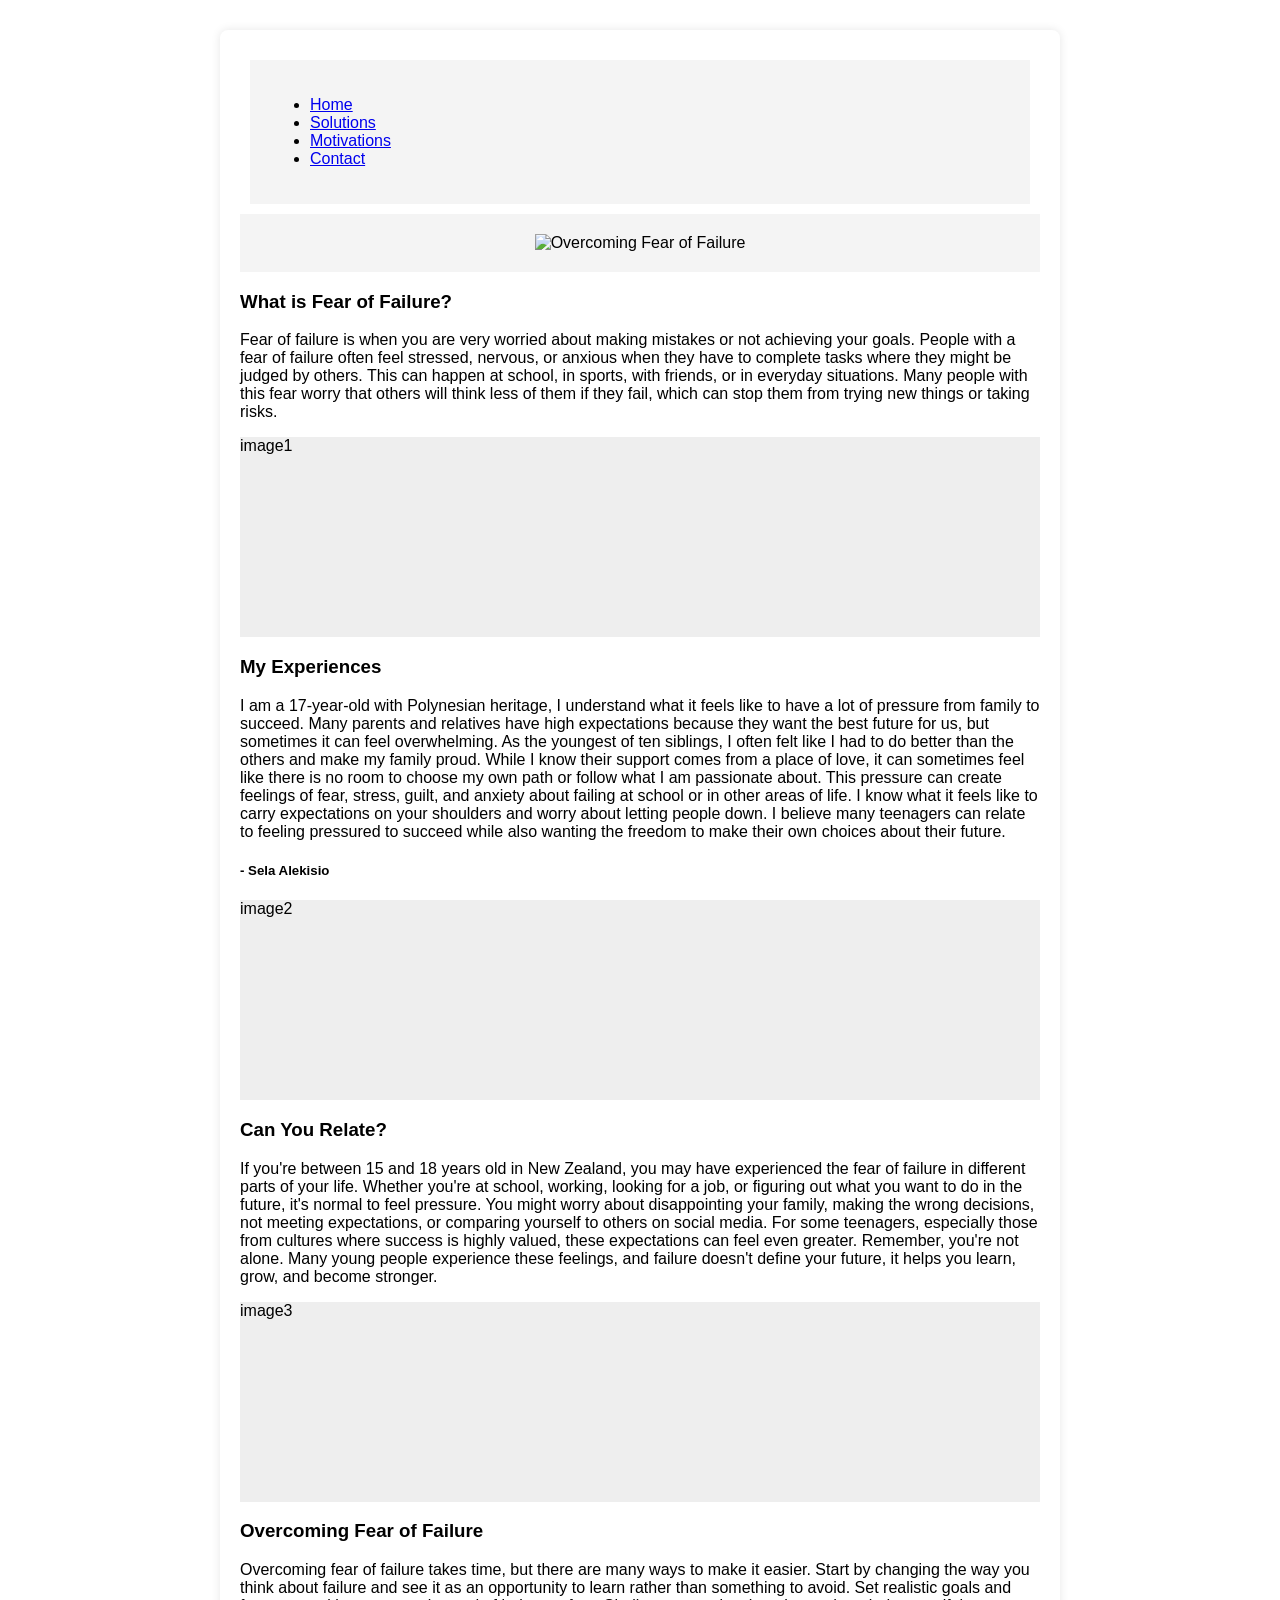
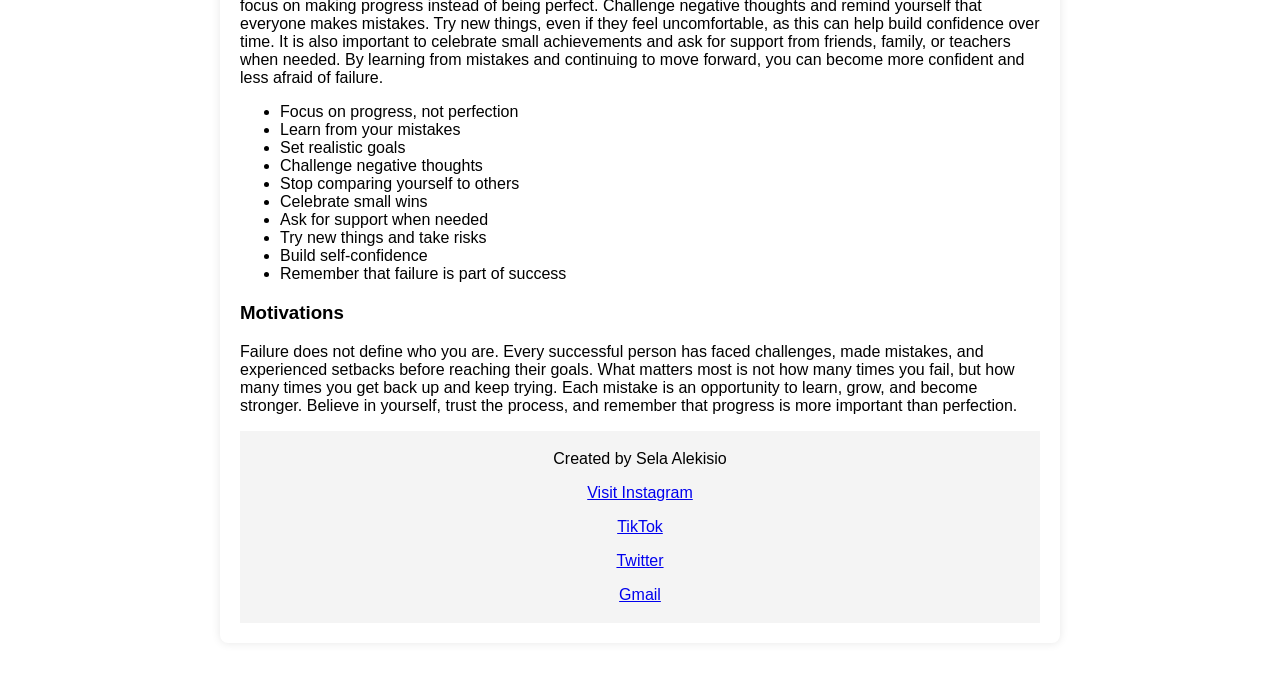
==== index.html @ 07c871de "Changing the name of my website" ====
<!DOCTYPE html>
<html lang="en">
<head>
    <meta charset="UTF-8">
    <meta name="viewport" content="width=device-width, initial-scale=1.0">
    <title>Overcoming Fear of Failure</title>
    <link rel="stylesheet" href="style.css">

</head>
<body>
    <div class="container">
        <div class="navbar"> 
            <ul>
            <li><a href="#">Home</a></li>
            <li><a href="#">Solutions</a></li>
            <li><a href="#">Motivations</a></li>
            <li><a href="#">Contact</a></li>
        </ul>
    
        </div>
       



        <div class="banner">
            <img src="" alt="Overcoming Fear of Failure" style="width: 500px;height: 400px;">
        </div>



        <div class="text1">
            <h3> What is Fear of Failure? </h3>
           <p>Fear of failure is when you are very worried about making mistakes or not achieving your goals. People with a fear of failure often feel stressed, nervous, or anxious when they have to complete tasks where they might be judged by others. This can happen at school, in sports, with friends, or in everyday situations. Many people with this fear worry that others will think less of them if they fail, which can stop them from trying new things or taking risks. </p>
       
        </div>



        <div class="image1">image1</div>



        <div class="text2">
             <p> <h3> My Experiences </h3> I am a 17-year-old with Polynesian heritage, I understand what it feels like to have a lot of pressure from family to succeed. Many parents and relatives have high expectations because they want the best future for us, but sometimes it can feel overwhelming. As the youngest of ten siblings, I often felt like I had to do better than the others and make my family proud. While I know their support comes from a place of love, it can sometimes feel like there is no room to choose my own path or follow what I am passionate about. This pressure can create feelings of fear, stress, guilt, and anxiety about failing at school or in other areas of life. I know what it feels like to carry expectations on your shoulders and worry about letting people down. I believe many teenagers can relate to feeling pressured to succeed while also wanting the freedom to make their own choices about their future. <h5> - Sela Alekisio </h5></p>
        </div>



        <div class="image2">image2</div>



        <div class="text3">
            <h3> Can You Relate? </h3>
            <p> If you're between 15 and 18 years old in New Zealand, you may have experienced the fear of failure in different parts of your life. Whether you're at school, working, looking for a job, or figuring out what you want to do in the future, it's normal to feel pressure. You might worry about disappointing your family, making the wrong decisions, not meeting expectations, or comparing yourself to others on social media. For some teenagers, especially those from cultures where success is highly valued, these expectations can feel even greater. Remember, you're not alone. Many young people experience these feelings, and failure doesn't define your future, it helps you learn, grow, and become stronger.
</p>
        </div>



        <div class="image3">image3</div>




        <div class="text4">
            <h3> Overcoming Fear of Failure </h3>
            <p>Overcoming fear of failure takes time, but there are many ways to make it easier. Start by changing the way you think about failure and see it as an opportunity to learn rather than something to avoid. Set realistic goals and focus on making progress instead of being perfect. Challenge negative thoughts and remind yourself that everyone makes mistakes. Try new things, even if they feel uncomfortable, as this can help build confidence over time. It is also important to celebrate small achievements and ask for support from friends, family, or teachers when needed. By learning from mistakes and continuing to move forward, you can become more confident and less afraid of failure.</p>

            <ul> 
                <li> Focus on progress, not perfection </li>
                <li> Learn from your mistakes </li>
                <li> Set realistic goals </li>
                <li> Challenge negative thoughts </li>
                <li> Stop comparing yourself to others </li>
                <li> Celebrate small wins </li>
                <li> Ask for support when needed </li>
                <li> Try new things and take risks </li>
                <li> Build self-confidence </li>
                <li> Remember that failure is part of success </li>


            </ul>
        </div>



        <div class="text5">
            <h3> Motivations </h3>
            <p> Failure does not define who you are. Every successful person has faced challenges, made mistakes, and experienced setbacks before reaching their goals. What matters most is not how many times you fail, but how many times you get back up and keep trying. Each mistake is an opportunity to learn, grow, and become stronger. Believe in yourself, trust the process, and remember that progress is more important than perfection. </p>
        </div>






        <div class="footer">
            <p> Created by Sela Alekisio </p>

            <p><a href="https://www.instagram.com/sela.alekisio/">Visit Instagram</a></p>

            <p><a href="https://www.tiktok.com/sela.alekisio/"> TikTok</a></p>

            <p><a href="https://www.twitter.com/sela.alekisio/"> Twitter</a></p>

            <p><a href="https://www.gmail.com/sela.alekisio/"> Gmail </a></p>

        </div>

       
    </div>
</body>
</html>
---- style.css ----
body {
    background-color:EAF4F4;
    font-family: Arial, sans-serif;
    margin: 0;
    padding: 30px;
}

.container {
    max-width: 800px;
    margin: 0 auto;
    background-color: #fff;
    padding: 20px;
    border-radius: 8px;
    box-shadow: 0 0 10px rgba(0, 0, 0, 0.1);
}

.navbar {
    background-color: #f4f4f4;
    list-style-type: center;
    margin: 10px;
    padding: 20px;
}

.banner {
    background-color: #f4f4f4;
    padding: 20px;
    text-align: center;
}

.text1, .text2, .text3, .text4, .text5, .text6 {
    margin: 10px 0;
}

.image1, .image2, .image3 {
    background-color: #eee;
    height: 200px;
    margin: 10px 0;
}

.footer {
    background-color: #f4f4f4;
    color: black;
    padding: 3px;
    text-align: center;
}
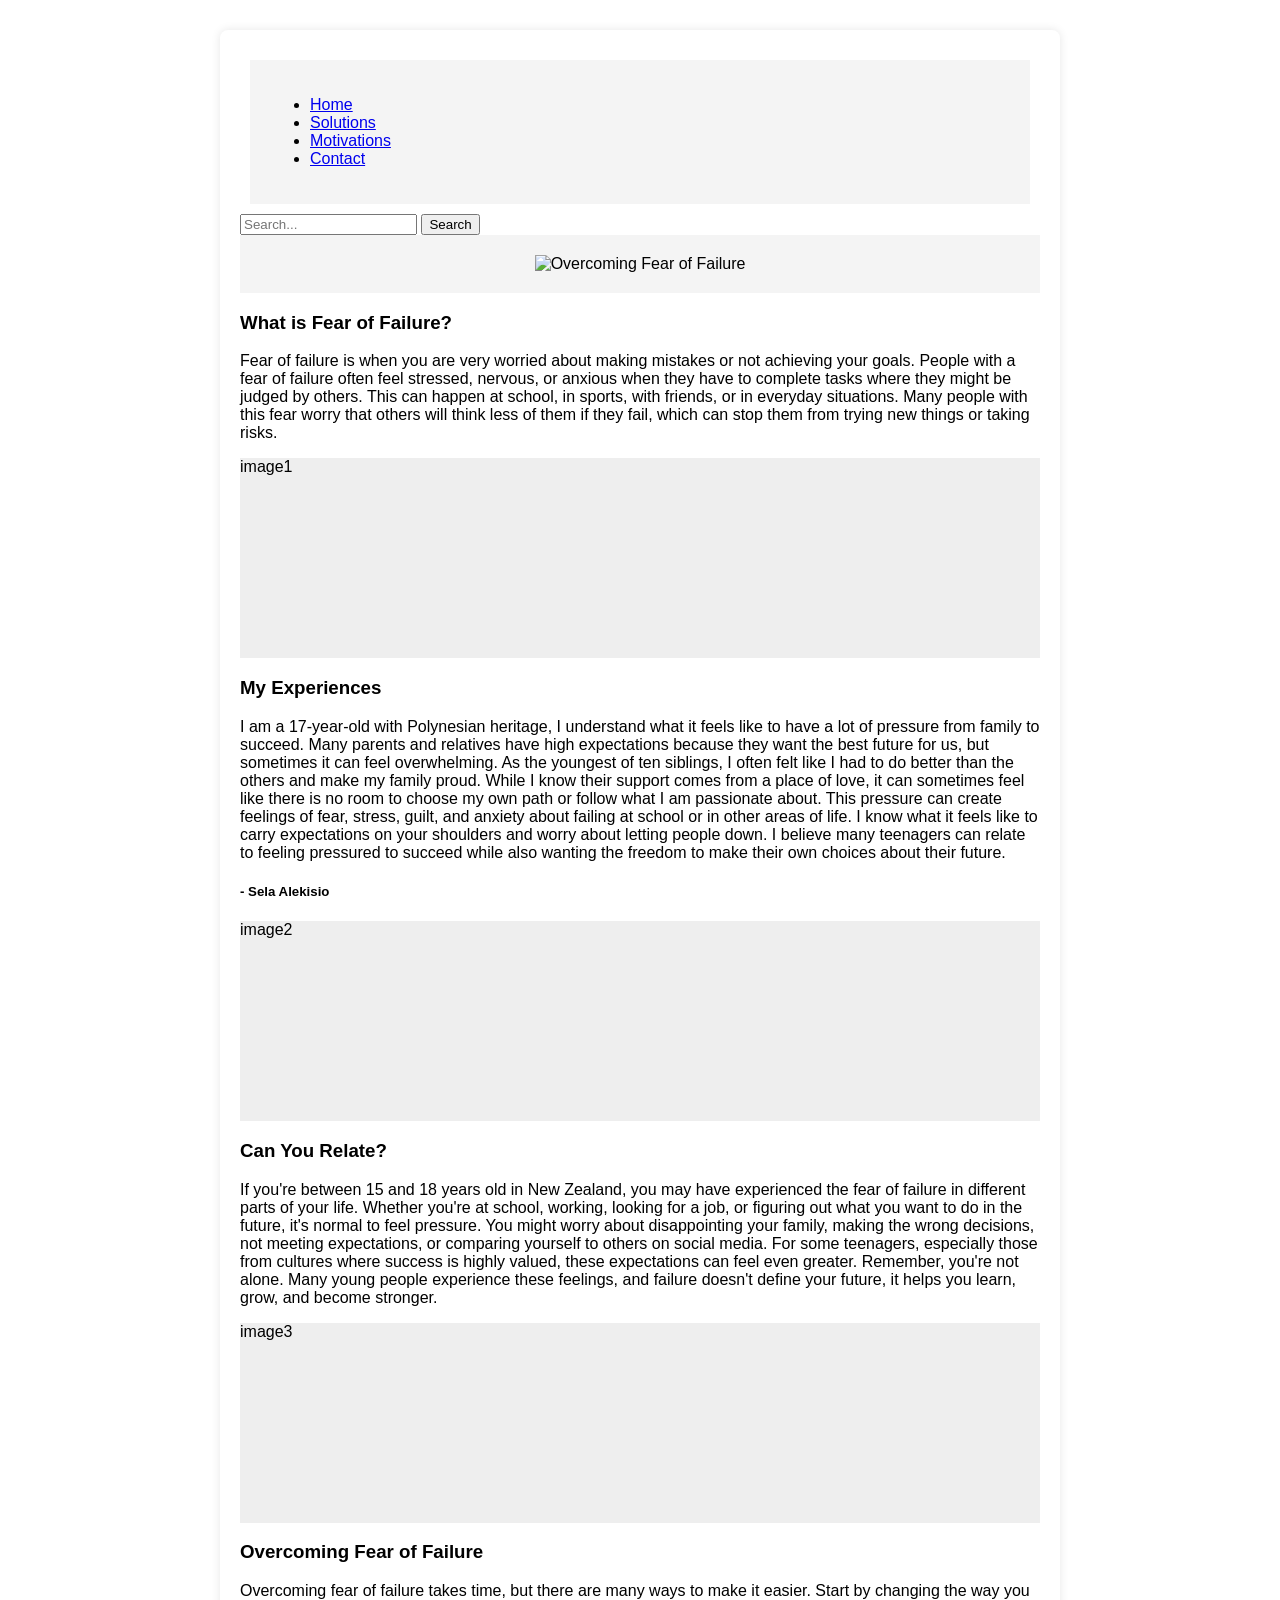
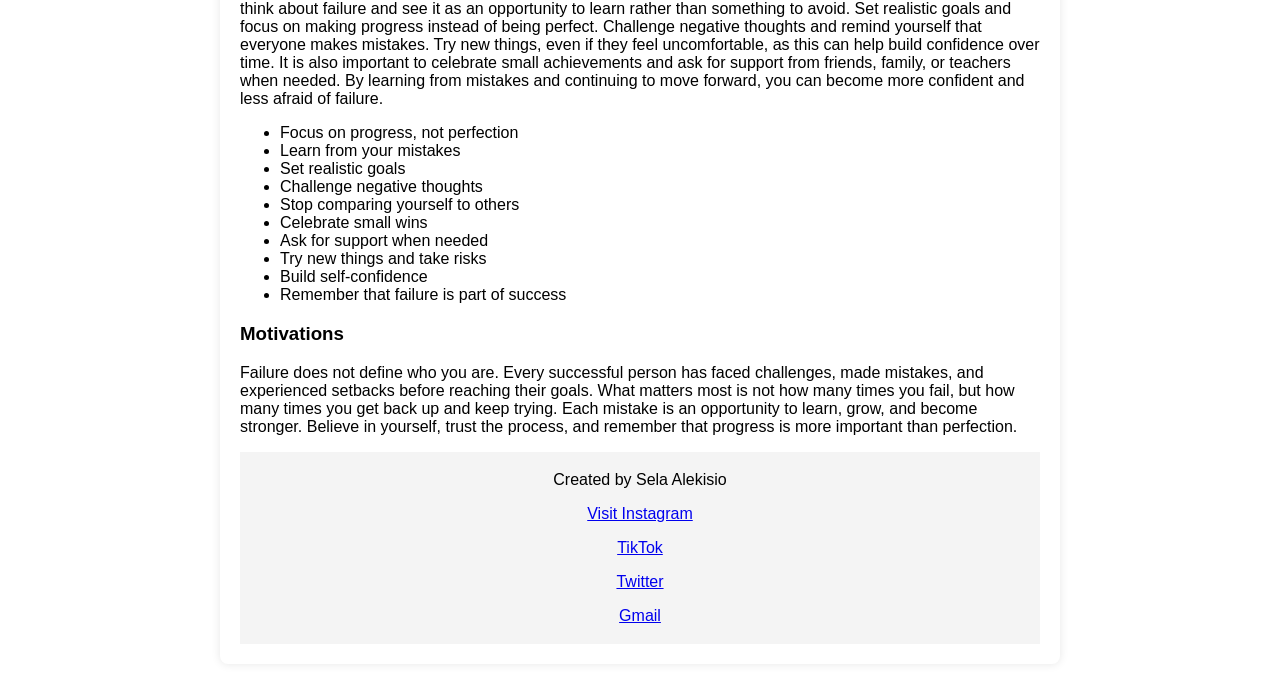
==== commit 1b3d05e2: "added in a search bar" ====
--- a/index.html
+++ b/index.html
@@ -18,9 +18,12 @@
         </ul>
     
         </div>
-       
 
-
+        
+        <div class="search-bar">
+                <input type="text" placeholder="Search...">
+                <button type="submit">Search</button>
+        </div>
 
         <div class="banner">
             <img src="" alt="Overcoming Fear of Failure" style="width: 500px;height: 400px;">
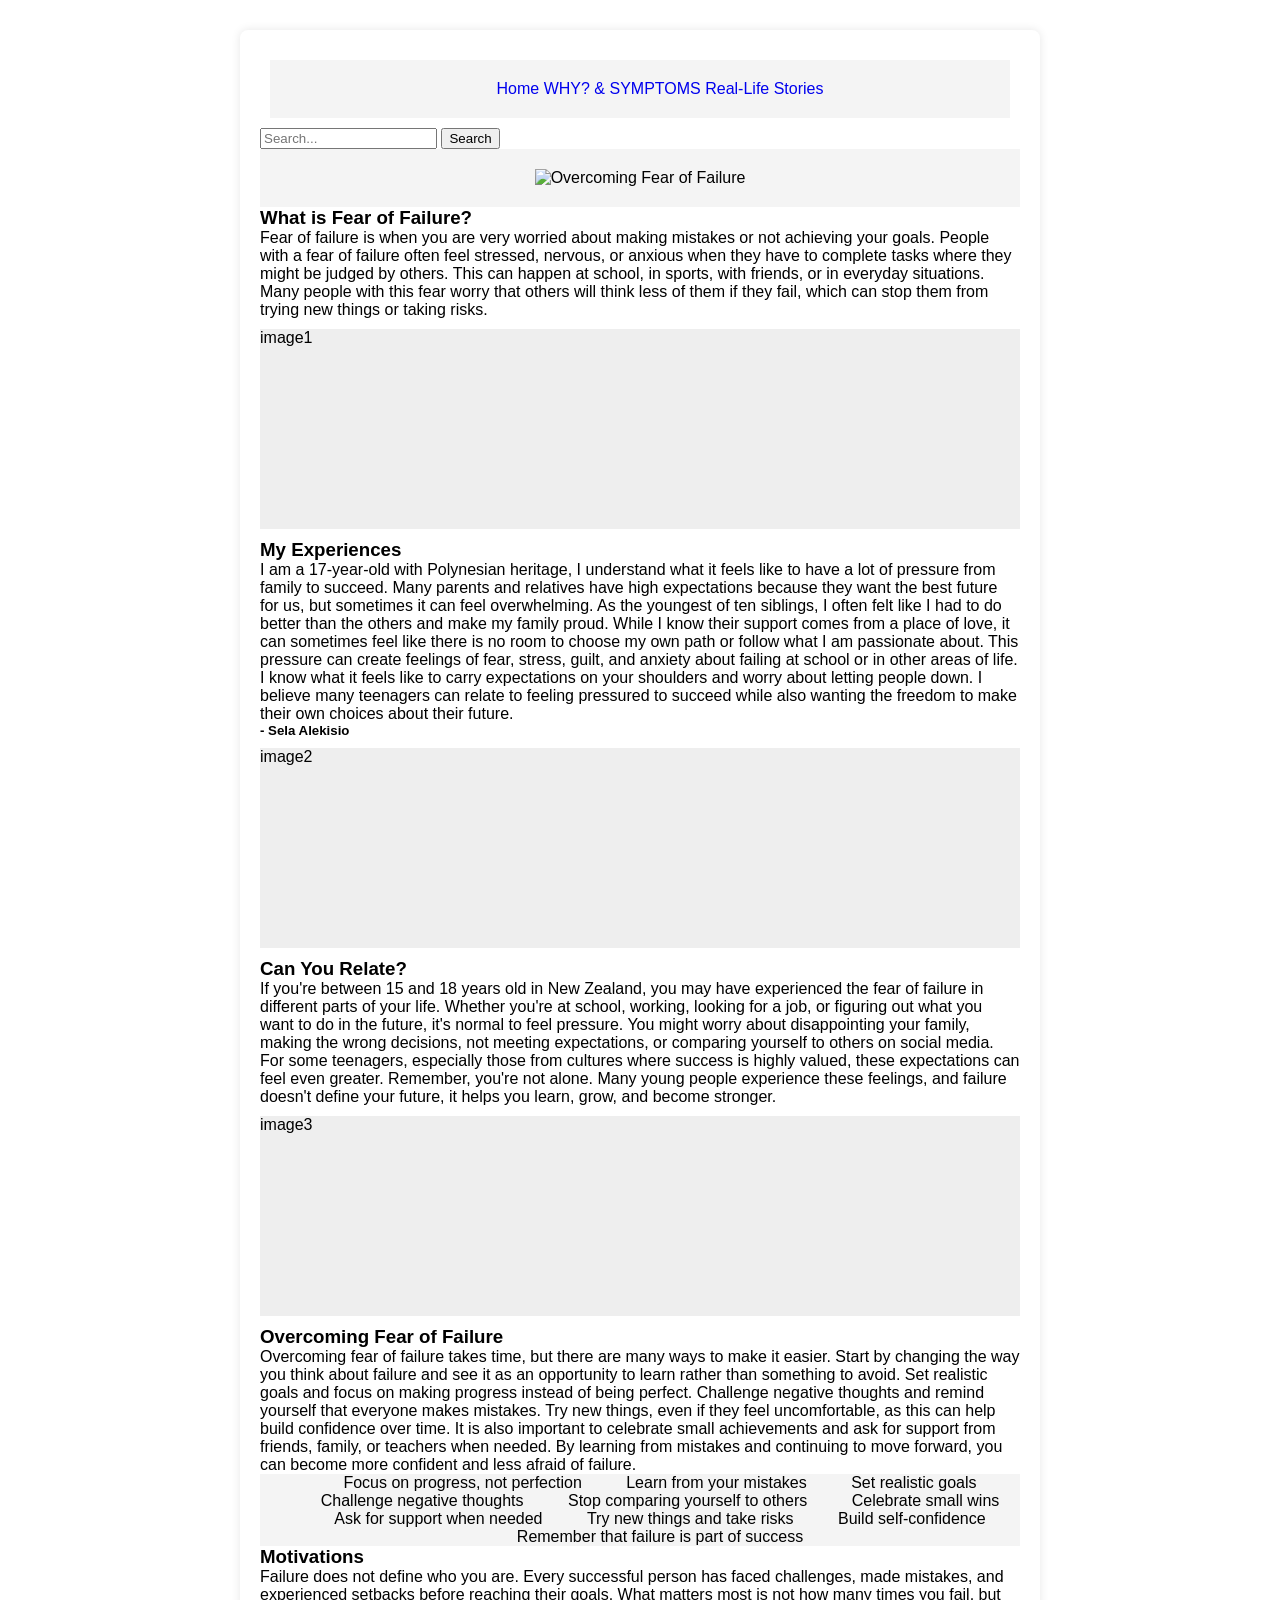
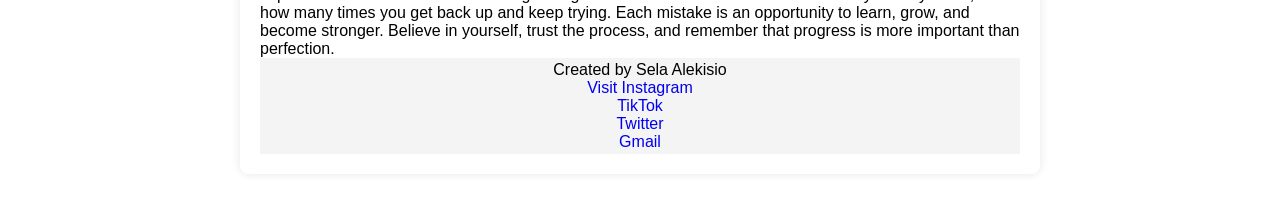
==== commit 759ded1d: "Changes for my navbar to be in the middle" ====
--- a/index.html
+++ b/index.html
@@ -3,7 +3,7 @@
 <head>
     <meta charset="UTF-8">
     <meta name="viewport" content="width=device-width, initial-scale=1.0">
-    <title>Overcoming Fear of Failure</title>
+    <title>Home</title>
     <link rel="stylesheet" href="style.css">
 
 </head>
@@ -11,11 +11,37 @@
     <div class="container">
         <div class="navbar"> 
             <ul>
-            <li><a href="#">Home</a></li>
-            <li><a href="#">Solutions</a></li>
-            <li><a href="#">Motivations</a></li>
-            <li><a href="#">Contact</a></li>
-        </ul>
+            <a href="#">Home</a>
+            <a href="page 1.html">WHY? & SYMPTOMS</a>
+            <a href="page 2.html">Real-Life Stories</a>
+            
+            </ul>
+        
+            <style> 
+                *{
+                    margin: 0;
+                    padding: 25;
+                    box-sizing: border-box;
+                }
+
+                .container ul li {
+                    display: inline;
+                    padding: 20px;
+
+                }
+                ul {
+                    text-align: center;
+                    background-color:#f4f4f4
+                }
+
+                ul::after {
+                    background-color: #f4f4f4
+                }
+
+                a {
+                    text-decoration: none;
+                }
+            </style>
     
         </div>
 
@@ -26,7 +52,7 @@
         </div>
 
         <div class="banner">
-            <img src="" alt="Overcoming Fear of Failure" style="width: 500px;height: 400px;">
+            <img src="" alt="Overcoming Fear of Failure" style="width: 600px;height: 400px;">
         </div>
 
 
--- a/style.css
+++ b/style.css
@@ -12,9 +12,21 @@
     padding: 20px;
     border-radius: 8px;
     box-shadow: 0 0 10px rgba(0, 0, 0, 0.1);
+    grid-template-columns: 2fr 1fr;
+    grid-template-rows: auto;
+    grid-template-areas: 
+        "navbar navbar"
+        "banner banner"
+        "image1 text1"
+        "image2 text2"
+        "image3 text3"
+        "text4 text5"
+        "footer footer";
 }
 
+
 .navbar {
+    grid-area: navbar;
     background-color: #f4f4f4;
     list-style-type: center;
     margin: 10px;
@@ -22,19 +34,56 @@
 }
 
 .banner {
+    grid-area: banner;
     background-color: #f4f4f4;
     padding: 20px;
     text-align: center;
 }
 
-.text1, .text2, .text3, .text4, .text5, .text6 {
+.text1{
+    grid-area: text1;
+}
+
+.image1{
+    grid-area: image1;
+    background-color: #eee;
+    height: 200px;
     margin: 10px 0;
 }
 
-.image1, .image2, .image3 {
+.text2{
+    grid-area: text2;
+}
+
+.image2{
+    grid-area: image2;
     background-color: #eee;
     height: 200px;
     margin: 10px 0;
+}
+
+.image3{
+    grid-area: image3;
+    background-color: #eee;
+    height: 200px;
+    margin: 10px 0;
+}
+
+.text3{
+    grid-area: image3;
+    
+}
+
+.text3{
+    grid-area: text3;
+}
+
+.text4{
+    grid-area: text4;
+}
+
+.text5{
+    grid-area: text5;
 }
 
 .footer {
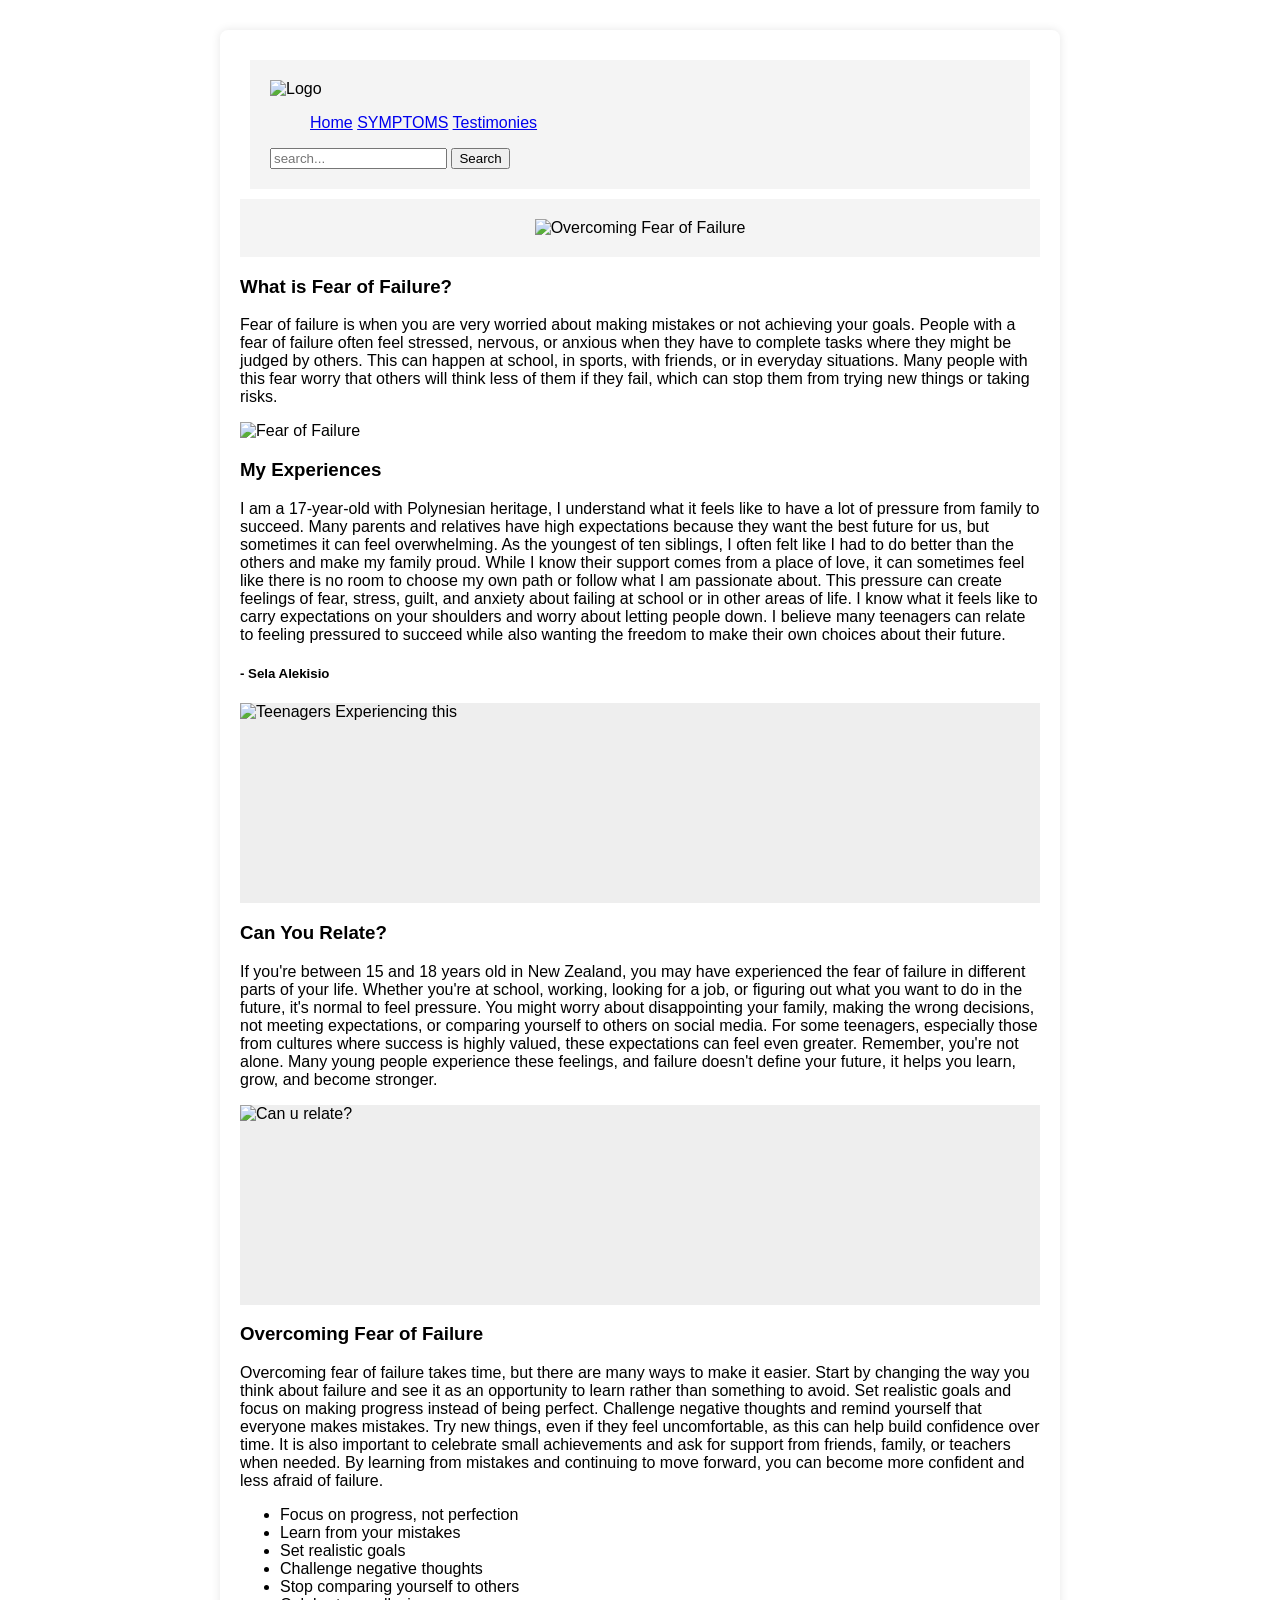
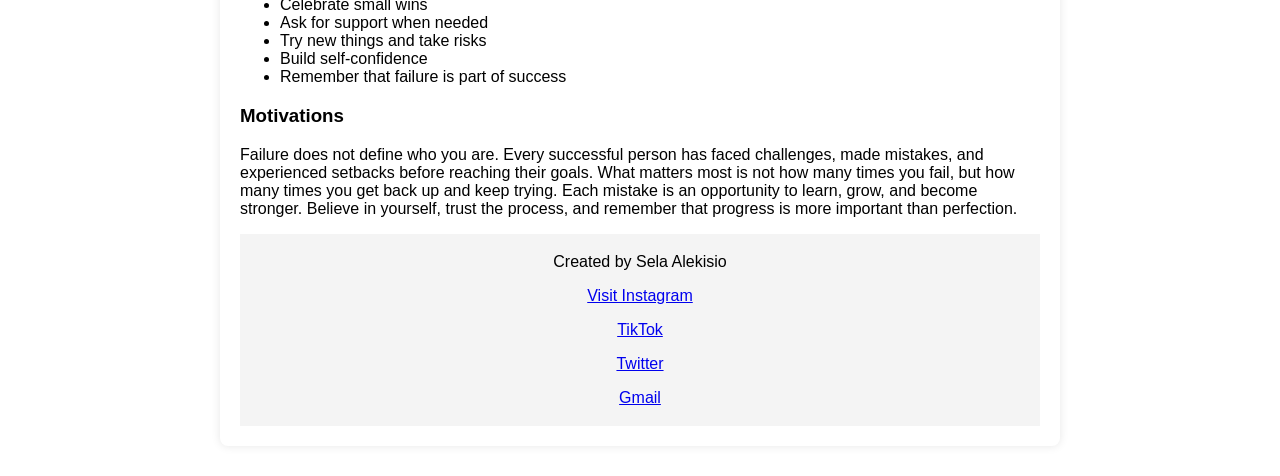
==== commit e339ef5a: "did some changes to the error that i needed to correct" ====
--- a/index.html
+++ b/index.html
@@ -1,63 +1,47 @@
 <!DOCTYPE html>
 <html lang="en">
 <head>
-    <meta charset="UTF-8">
-    <meta name="viewport" content="width=device-width, initial-scale=1.0">
     <title>Home</title>
     <link rel="stylesheet" href="style.css">
 
 </head>
 <body>
     <div class="container">
+
         <div class="navbar"> 
-            <ul>
-            <a href="#">Home</a>
-            <a href="page 1.html">WHY? & SYMPTOMS</a>
-            <a href="page 2.html">Real-Life Stories</a>
-            
-            </ul>
-        
-            <style> 
-                *{
-                    margin: 0;
-                    padding: 25;
-                    box-sizing: border-box;
-                }
 
-                .container ul li {
-                    display: inline;
-                    padding: 20px;
+            <div class="logo">
+                <img src="images/real logo.png" alt="Logo">
+            </div>
 
-                }
-                ul {
-                    text-align: center;
-                    background-color:#f4f4f4
-                }
+           <div class="menu">
+                <ul>
+                    <a href="#">Home</a>
+                    <a href="page1.html">SYMPTOMS</a>
+                    <a href="page 2.html">Testimonies</a>
+                    
+                </ul>
+           </div>
+                
 
-                ul::after {
-                    background-color: #f4f4f4
-                }
+            <div class="search">
+                <form>
+                    <input type="text" placeholder="search...">
+                    <button type="submit">Search</button>
 
-                a {
-                    text-decoration: none;
-                }
-            </style>
-    
+                </form>
+            </div>
+
         </div>
-
-        
-        <div class="search-bar">
-                <input type="text" placeholder="Search...">
-                <button type="submit">Search</button>
-        </div>
+      
 
         <div class="banner">
-            <img src="" alt="Overcoming Fear of Failure" style="width: 600px;height: 400px;">
+            <img src="images/banner for website.png" alt="Overcoming Fear of Failure">
         </div>
 
 
 
-        <div class="text1">
+        <div class="text_1">
             <h3> What is Fear of Failure? </h3>
            <p>Fear of failure is when you are very worried about making mistakes or not achieving your goals. People with a fear of failure often feel stressed, nervous, or anxious when they have to complete tasks where they might be judged by others. This can happen at school, in sports, with friends, or in everyday situations. Many people with this fear worry that others will think less of them if they fail, which can stop them from trying new things or taking risks. </p>
        
@@ -65,7 +49,9 @@
 
 
 
-        <div class="image1">image1</div>
+        <div class="image_1">
+            <img src="images/Image1 home.jpg" alt="Fear of Failure">
+        </div>
 
 
 
@@ -75,19 +61,23 @@
 
 
 
-        <div class="image2">image2</div>
+        <div class="image2">
+            <img src="images/Image 2 home.jpg" alt="Teenagers Experiencing this">
+        </div>
 
 
 
         <div class="text3">
             <h3> Can You Relate? </h3>
             <p> If you're between 15 and 18 years old in New Zealand, you may have experienced the fear of failure in different parts of your life. Whether you're at school, working, looking for a job, or figuring out what you want to do in the future, it's normal to feel pressure. You might worry about disappointing your family, making the wrong decisions, not meeting expectations, or comparing yourself to others on social media. For some teenagers, especially those from cultures where success is highly valued, these expectations can feel even greater. Remember, you're not alone. Many young people experience these feelings, and failure doesn't define your future, it helps you learn, grow, and become stronger.
-</p>
+            </p>
         </div>
 
 
 
-        <div class="image3">image3</div>
+        <div class="image3">
+            <img src="images/Image 3 home.png" alt="Can u relate?">
+        </div>
 
 
 
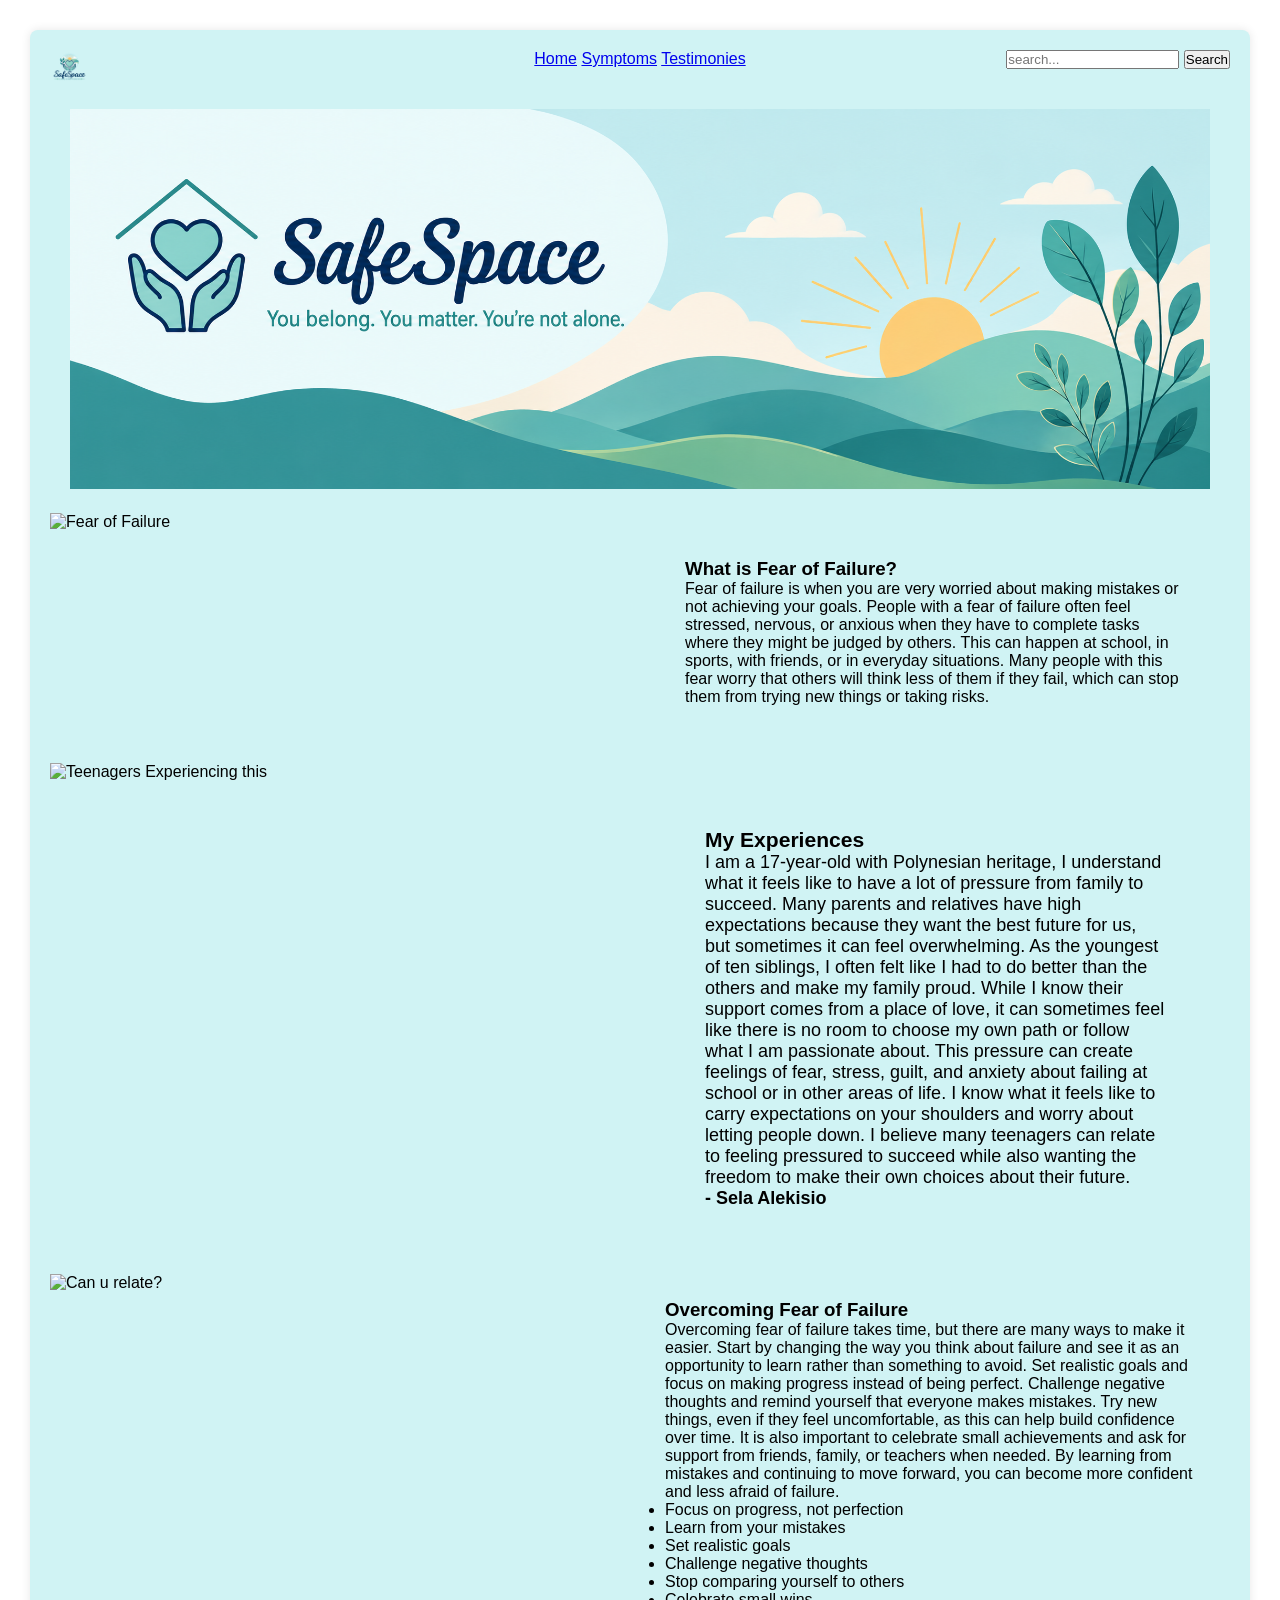
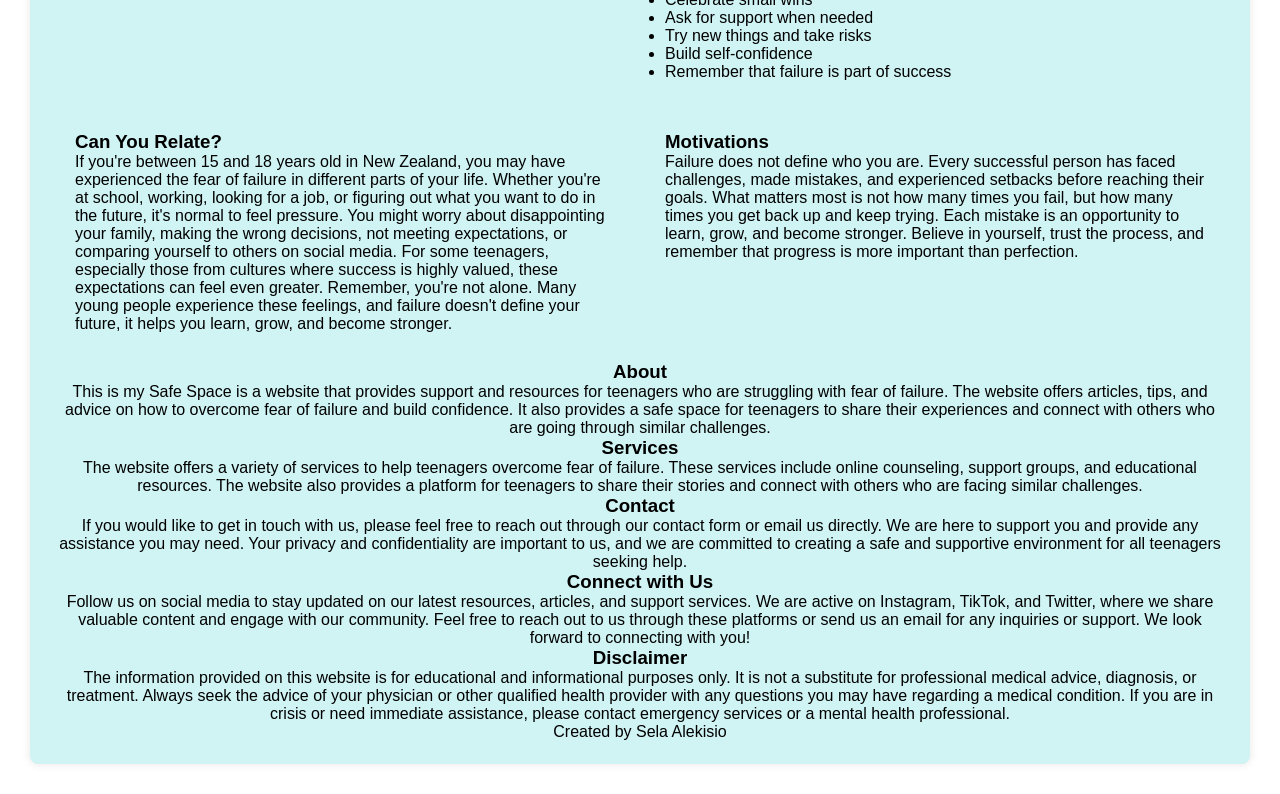
==== commit 16366d30: "changed the navbar" ====
--- a/index.html
+++ b/index.html
@@ -17,7 +17,7 @@
            <div class="menu">
                 <ul>
                     <a href="#">Home</a>
-                    <a href="page1.html">SYMPTOMS</a>
+                    <a href="page1.html">Symptoms</a>
                     <a href="page 2.html">Testimonies</a>
                     
                 </ul>
@@ -36,7 +36,7 @@
       
 
         <div class="banner">
-            <img src="images/banner for website.png" alt="Overcoming Fear of Failure">
+            <img src="images/banner for website.png" alt="This is my Safe Space">
         </div>
 
 
@@ -50,40 +50,25 @@
 
 
         <div class="image_1">
-            <img src="images/Image1 home.jpg" alt="Fear of Failure">
+            <img src="images/image 1 home.png" alt="Fear of Failure">
         </div>
 
 
 
         <div class="text2">
-             <p> <h3> My Experiences </h3> I am a 17-year-old with Polynesian heritage, I understand what it feels like to have a lot of pressure from family to succeed. Many parents and relatives have high expectations because they want the best future for us, but sometimes it can feel overwhelming. As the youngest of ten siblings, I often felt like I had to do better than the others and make my family proud. While I know their support comes from a place of love, it can sometimes feel like there is no room to choose my own path or follow what I am passionate about. This pressure can create feelings of fear, stress, guilt, and anxiety about failing at school or in other areas of life. I know what it feels like to carry expectations on your shoulders and worry about letting people down. I believe many teenagers can relate to feeling pressured to succeed while also wanting the freedom to make their own choices about their future. <h5> - Sela Alekisio </h5></p>
+             <p> <h3> My Experiences </h3> I am a 17-year-old with Polynesian heritage, I understand what it feels like to have a lot of pressure from family to succeed. Many parents and relatives have high expectations because they want the best future for us, but sometimes it can feel overwhelming. As the youngest of ten siblings, I often felt like I had to do better than the others and make my family proud. While I know their support comes from a place of love, it can sometimes feel like there is no room to choose my own path or follow what I am passionate about. This pressure can create feelings of fear, stress, guilt, and anxiety about failing at school or in other areas of life. I know what it feels like to carry expectations on your shoulders and worry about letting people down. I believe many teenagers can relate to feeling pressured to succeed while also wanting the freedom to make their own choices about their future. <h4> - Sela Alekisio </h4></p>
         </div>
 
 
 
         <div class="image2">
-            <img src="images/Image 2 home.jpg" alt="Teenagers Experiencing this">
+            <img src="images/image 2 home.png" alt="Teenagers Experiencing this">
         </div>
 
 
 
         <div class="text3">
-            <h3> Can You Relate? </h3>
-            <p> If you're between 15 and 18 years old in New Zealand, you may have experienced the fear of failure in different parts of your life. Whether you're at school, working, looking for a job, or figuring out what you want to do in the future, it's normal to feel pressure. You might worry about disappointing your family, making the wrong decisions, not meeting expectations, or comparing yourself to others on social media. For some teenagers, especially those from cultures where success is highly valued, these expectations can feel even greater. Remember, you're not alone. Many young people experience these feelings, and failure doesn't define your future, it helps you learn, grow, and become stronger.
-            </p>
-        </div>
-
-
-
-        <div class="image3">
-            <img src="images/Image 3 home.png" alt="Can u relate?">
-        </div>
-
-
-
-
-        <div class="text4">
-            <h3> Overcoming Fear of Failure </h3>
+             <h3> Overcoming Fear of Failure </h3>
             <p>Overcoming fear of failure takes time, but there are many ways to make it easier. Start by changing the way you think about failure and see it as an opportunity to learn rather than something to avoid. Set realistic goals and focus on making progress instead of being perfect. Challenge negative thoughts and remind yourself that everyone makes mistakes. Try new things, even if they feel uncomfortable, as this can help build confidence over time. It is also important to celebrate small achievements and ask for support from friends, family, or teachers when needed. By learning from mistakes and continuing to move forward, you can become more confident and less afraid of failure.</p>
 
             <ul> 
@@ -104,6 +89,22 @@
 
 
 
+        <div class="image3">
+            <img src="images/image 3 home.png" alt="Can u relate?">
+        </div>
+
+
+
+
+        <div class="text4">
+             <h3> Can You Relate? </h3>
+            <p> If you're between 15 and 18 years old in New Zealand, you may have experienced the fear of failure in different parts of your life. Whether you're at school, working, looking for a job, or figuring out what you want to do in the future, it's normal to feel pressure. You might worry about disappointing your family, making the wrong decisions, not meeting expectations, or comparing yourself to others on social media. For some teenagers, especially those from cultures where success is highly valued, these expectations can feel even greater. Remember, you're not alone. Many young people experience these feelings, and failure doesn't define your future, it helps you learn, grow, and become stronger.
+            </p>
+
+        </div>
+
+
+
         <div class="text5">
             <h3> Motivations </h3>
             <p> Failure does not define who you are. Every successful person has faced challenges, made mistakes, and experienced setbacks before reaching their goals. What matters most is not how many times you fail, but how many times you get back up and keep trying. Each mistake is an opportunity to learn, grow, and become stronger. Believe in yourself, trust the process, and remember that progress is more important than perfection. </p>
@@ -115,15 +116,24 @@
 
 
         <div class="footer">
-            <p> Created by Sela Alekisio </p>
+            
 
-            <p><a href="https://www.instagram.com/sela.alekisio/">Visit Instagram</a></p>
+            <h3> About </h3>
+                <p> This is my Safe Space is a website that provides support and resources for teenagers who are struggling with fear of failure. The website offers articles, tips, and advice on how to overcome fear of failure and build confidence. It also provides a safe space for teenagers to share their experiences and connect with others who are going through similar challenges. </p>
+            
+            <h3> Services </h3>
+                <p> The website offers a variety of services to help teenagers overcome fear of failure. These services include online counseling, support groups, and educational resources. The website also provides a platform for teenagers to share their stories and connect with others who are facing similar challenges. </p>
 
-            <p><a href="https://www.tiktok.com/sela.alekisio/"> TikTok</a></p>
+            <h3> Contact </h3>
+                <p> If you would like to get in touch with us, please feel free to reach out through our contact form or email us directly. We are here to support you and provide any assistance you may need. Your privacy and confidentiality are important to us, and we are committed to creating a safe and supportive environment for all teenagers seeking help. </p>
+                
+             <h3> Connect with Us </h3>
+                <p> Follow us on social media to stay updated on our latest resources, articles, and support services. We are active on Instagram, TikTok, and Twitter, where we share valuable content and engage with our community. Feel free to reach out to us through these platforms or send us an email for any inquiries or support. We look forward to connecting with you! </p>
 
-            <p><a href="https://www.twitter.com/sela.alekisio/"> Twitter</a></p>
+            <h3> Disclaimer </h3>
+                <p> The information provided on this website is for educational and informational purposes only. It is not a substitute for professional medical advice, diagnosis, or treatment. Always seek the advice of your physician or other qualified health provider with any questions you may have regarding a medical condition. If you are in crisis or need immediate assistance, please contact emergency services or a mental health professional. </p>
 
-            <p><a href="https://www.gmail.com/sela.alekisio/"> Gmail </a></p>
+            <p> Created by Sela Alekisio </p> 
 
         </div>
 
--- a/style.css
+++ b/style.css
@@ -6,89 +6,164 @@
 }
 
 .container {
-    max-width: 800px;
+    display: grid;
     margin: 0 auto;
-    background-color: #fff;
+    background-color:#D0F3F4;
     padding: 20px;
     border-radius: 8px;
     box-shadow: 0 0 10px rgba(0, 0, 0, 0.1);
-    grid-template-columns: 2fr 1fr;
+    grid-template-columns: 1fr 1fr;
     grid-template-rows: auto;
-    grid-template-areas: 
-        "navbar navbar"
-        "banner banner"
-        "image1 text1"
-        "image2 text2"
-        "image3 text3"
-        "text4 text5"
-        "footer footer";
+    grid-template-areas:
+    "navbar navbar"
+    "banner banner"
+    "image_1 text_1"
+    "image2 text2"
+    "image3 text3"
+    "text4 text5"
+    "footer footer"; 
+}
+
+.body {
+    font-family: "Poppins", sans-serif;
+    background-color: rgb(248, 223, 184)
+    color rgb(26, 99, 38);
 }
 
 
-.navbar {
+* {
+    margin: 0;
+    padding: 0;
+    box-sizing: border-box;
+    font-family: sans-serif;
+}
+
+.navbar{
     grid-area: navbar;
-    background-color: #f4f4f4;
-    list-style-type: center;
-    margin: 10px;
-    padding: 20px;
+    display: grid;
+    grid-template-columns: 1fr 1fr 1fr;
+    grid-template-rows: auto;
+    grid-template-areas: 
+    "logo menu search";
+    margin: 0;
+    padding: 0;
+
+}
+
+ 
+.logo {
+    grid-area: logo;
+}
+
+.logo img {
+    width: 10%;
+    height: auto;
+    margin: 0;
+    padding: 0;
+}
+
+.menu {
+    justify-content: right;
+    list-style: none;
+}
+
+.menu ul {
+    list-style-type: none;
+    text-align: center;
+    padding: 0;
+    margin: 0;
+}
+
+.menu li{
+    display: inline-block;
+    margin: 0 15px
+}
+
+.menu li a{
+    font-size: 19px;
+    color:#fff;
+    text-decoration: none;
+    transition: background-color 0.3s;
+}
+
+.menu li a:hover {
+    color: #ccc;
+}
+
+.search {
+    grid-area: search;
+    text-align: right;
 }
 
 .banner {
     grid-area: banner;
-    background-color: #f4f4f4;
     padding: 20px;
     text-align: center;
 }
 
-.text1{
-    grid-area: text1;
+.text_1{
+    grid-area: text_1;
+    padding: 45px;
+
 }
 
-.image1{
-    grid-area: image1;
-    background-color: #eee;
-    height: 200px;
-    margin: 10px 0;
+.image_1{
+    grid-area: image_1;
+    max-width: 250px;
+    width: 450px;
+    height: 250px;
+    object-fit: contain;
 }
 
 .text2{
     grid-area: text2;
+    padding: 45px;
+    margin: 20px;
+    font-size: 18px;
 }
 
 .image2{
     grid-area: image2;
-    background-color: #eee;
-    height: 200px;
-    margin: 10px 0;
+    max-width: 400px;
+    width: 450px;
+    height: 250px;
+    object-fit: contain;
+    vertical-align: middle;
 }
 
 .image3{
     grid-area: image3;
-    background-color: #eee;
-    height: 200px;
-    margin: 10px 0;
+    max-width: 400px;
+    width: 450px;
+    height: 250px;
+    object-fit: contain;
+    vertical-align: middle;
 }
 
-.text3{
-    grid-area: image3;
-    
-}
 
 .text3{
     grid-area: text3;
+    padding: 25px;
 }
 
 .text4{
     grid-area: text4;
+    padding : 25px;
 }
 
 .text5{
     grid-area: text5;
+    padding: 25px;
 }
 
 .footer {
-    background-color: #f4f4f4;
+    grid-area: footer;
     color: black;
     padding: 3px;
     text-align: center;
+}
+
+img{
+    width: 100%;
+    height: auto;
 }
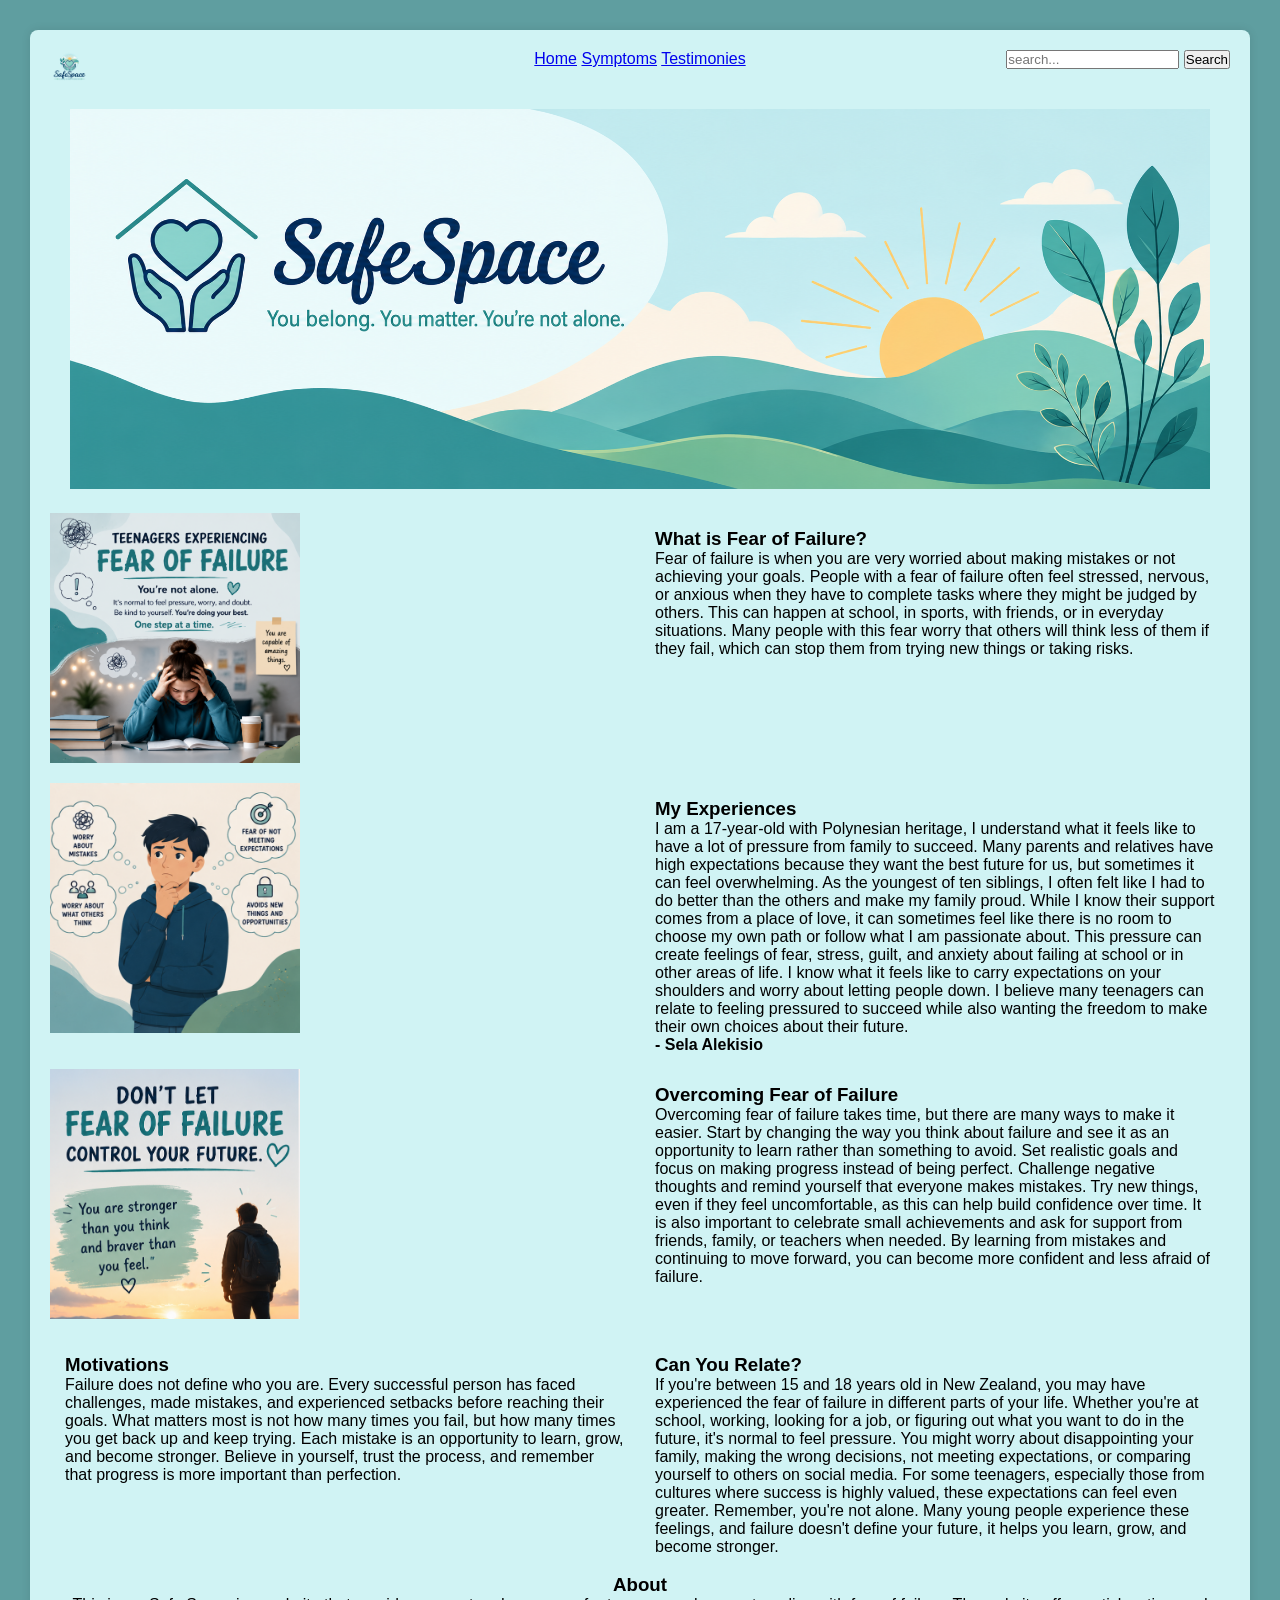
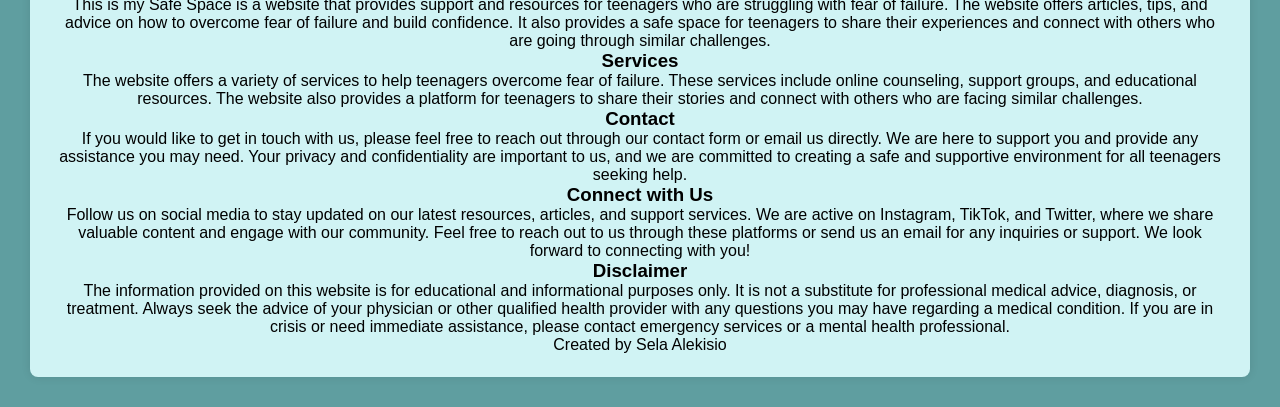
==== commit cf41c58d: "Changes for the layout" ====
--- a/index.html
+++ b/index.html
@@ -71,20 +71,7 @@
              <h3> Overcoming Fear of Failure </h3>
             <p>Overcoming fear of failure takes time, but there are many ways to make it easier. Start by changing the way you think about failure and see it as an opportunity to learn rather than something to avoid. Set realistic goals and focus on making progress instead of being perfect. Challenge negative thoughts and remind yourself that everyone makes mistakes. Try new things, even if they feel uncomfortable, as this can help build confidence over time. It is also important to celebrate small achievements and ask for support from friends, family, or teachers when needed. By learning from mistakes and continuing to move forward, you can become more confident and less afraid of failure.</p>
 
-            <ul> 
-                <li> Focus on progress, not perfection </li>
-                <li> Learn from your mistakes </li>
-                <li> Set realistic goals </li>
-                <li> Challenge negative thoughts </li>
-                <li> Stop comparing yourself to others </li>
-                <li> Celebrate small wins </li>
-                <li> Ask for support when needed </li>
-                <li> Try new things and take risks </li>
-                <li> Build self-confidence </li>
-                <li> Remember that failure is part of success </li>
 
-
-            </ul>
         </div>
 
 
@@ -97,17 +84,17 @@
 
 
         <div class="text4">
-             <h3> Can You Relate? </h3>
-            <p> If you're between 15 and 18 years old in New Zealand, you may have experienced the fear of failure in different parts of your life. Whether you're at school, working, looking for a job, or figuring out what you want to do in the future, it's normal to feel pressure. You might worry about disappointing your family, making the wrong decisions, not meeting expectations, or comparing yourself to others on social media. For some teenagers, especially those from cultures where success is highly valued, these expectations can feel even greater. Remember, you're not alone. Many young people experience these feelings, and failure doesn't define your future, it helps you learn, grow, and become stronger.
-            </p>
-
+            <h3> Motivations </h3>
+            <p> Failure does not define who you are. Every successful person has faced challenges, made mistakes, and experienced setbacks before reaching their goals. What matters most is not how many times you fail, but how many times you get back up and keep trying. Each mistake is an opportunity to learn, grow, and become stronger. Believe in yourself, trust the process, and remember that progress is more important than perfection. </p>
         </div>
 
 
 
         <div class="text5">
-            <h3> Motivations </h3>
-            <p> Failure does not define who you are. Every successful person has faced challenges, made mistakes, and experienced setbacks before reaching their goals. What matters most is not how many times you fail, but how many times you get back up and keep trying. Each mistake is an opportunity to learn, grow, and become stronger. Believe in yourself, trust the process, and remember that progress is more important than perfection. </p>
+              <h3> Can You Relate? </h3>
+            <p> If you're between 15 and 18 years old in New Zealand, you may have experienced the fear of failure in different parts of your life. Whether you're at school, working, looking for a job, or figuring out what you want to do in the future, it's normal to feel pressure. You might worry about disappointing your family, making the wrong decisions, not meeting expectations, or comparing yourself to others on social media. For some teenagers, especially those from cultures where success is highly valued, these expectations can feel even greater. Remember, you're not alone. Many young people experience these feelings, and failure doesn't define your future, it helps you learn, grow, and become stronger.
+            </p>
+
         </div>
 
 
--- a/style.css
+++ b/style.css
@@ -1,6 +1,5 @@
 body {
-    background-color:EAF4F4;
-    font-family: Arial, sans-serif;
+    background-color:cadetblue;
     margin: 0;
     padding: 30px;
 }
@@ -9,6 +8,7 @@
     display: grid;
     margin: 0 auto;
     background-color:#D0F3F4;
+    font-family: Arial, sans-serif;
     padding: 20px;
     border-radius: 8px;
     box-shadow: 0 0 10px rgba(0, 0, 0, 0.1);
@@ -24,11 +24,6 @@
     "footer footer"; 
 }
 
-.body {
-    font-family: "Poppins", sans-serif;
-    background-color: rgb(248, 223, 184)
-    color rgb(26, 99, 38);
-}
 
 
 * {
@@ -74,12 +69,12 @@
     margin: 0;
 }
 
-.menu li{
+.menu li {
     display: inline-block;
     margin: 0 15px
 }
 
-.menu li a{
+.menu li a {
     font-size: 19px;
     color:#fff;
     text-decoration: none;
@@ -103,30 +98,30 @@
 
 .text_1{
     grid-area: text_1;
-    padding: 45px;
+    padding: 15px;
 
 }
 
 .image_1{
     grid-area: image_1;
-    max-width: 250px;
-    width: 450px;
-    height: 250px;
+    max-width: 400px;
+    width: 250px;
+    height: 270px;
     object-fit: contain;
+    vertical-align: middle;
 }
 
 .text2{
     grid-area: text2;
-    padding: 45px;
-    margin: 20px;
-    font-size: 18px;
+    padding: 15px;
+
 }
 
 .image2{
     grid-area: image2;
     max-width: 400px;
-    width: 450px;
-    height: 250px;
+    width: 250px;
+    height: 270px;
     object-fit: contain;
     vertical-align: middle;
 }
@@ -134,8 +129,8 @@
 .image3{
     grid-area: image3;
     max-width: 400px;
-    width: 450px;
-    height: 250px;
+    width: 250px;
+    height: 270px;
     object-fit: contain;
     vertical-align: middle;
 }
@@ -143,17 +138,17 @@
 
 .text3{
     grid-area: text3;
-    padding: 25px;
+    padding: 15px;
 }
 
 .text4{
     grid-area: text4;
-    padding : 25px;
+    padding : 15px;
 }
 
 .text5{
     grid-area: text5;
-    padding: 25px;
+    padding: 15px;
 }
 
 .footer {
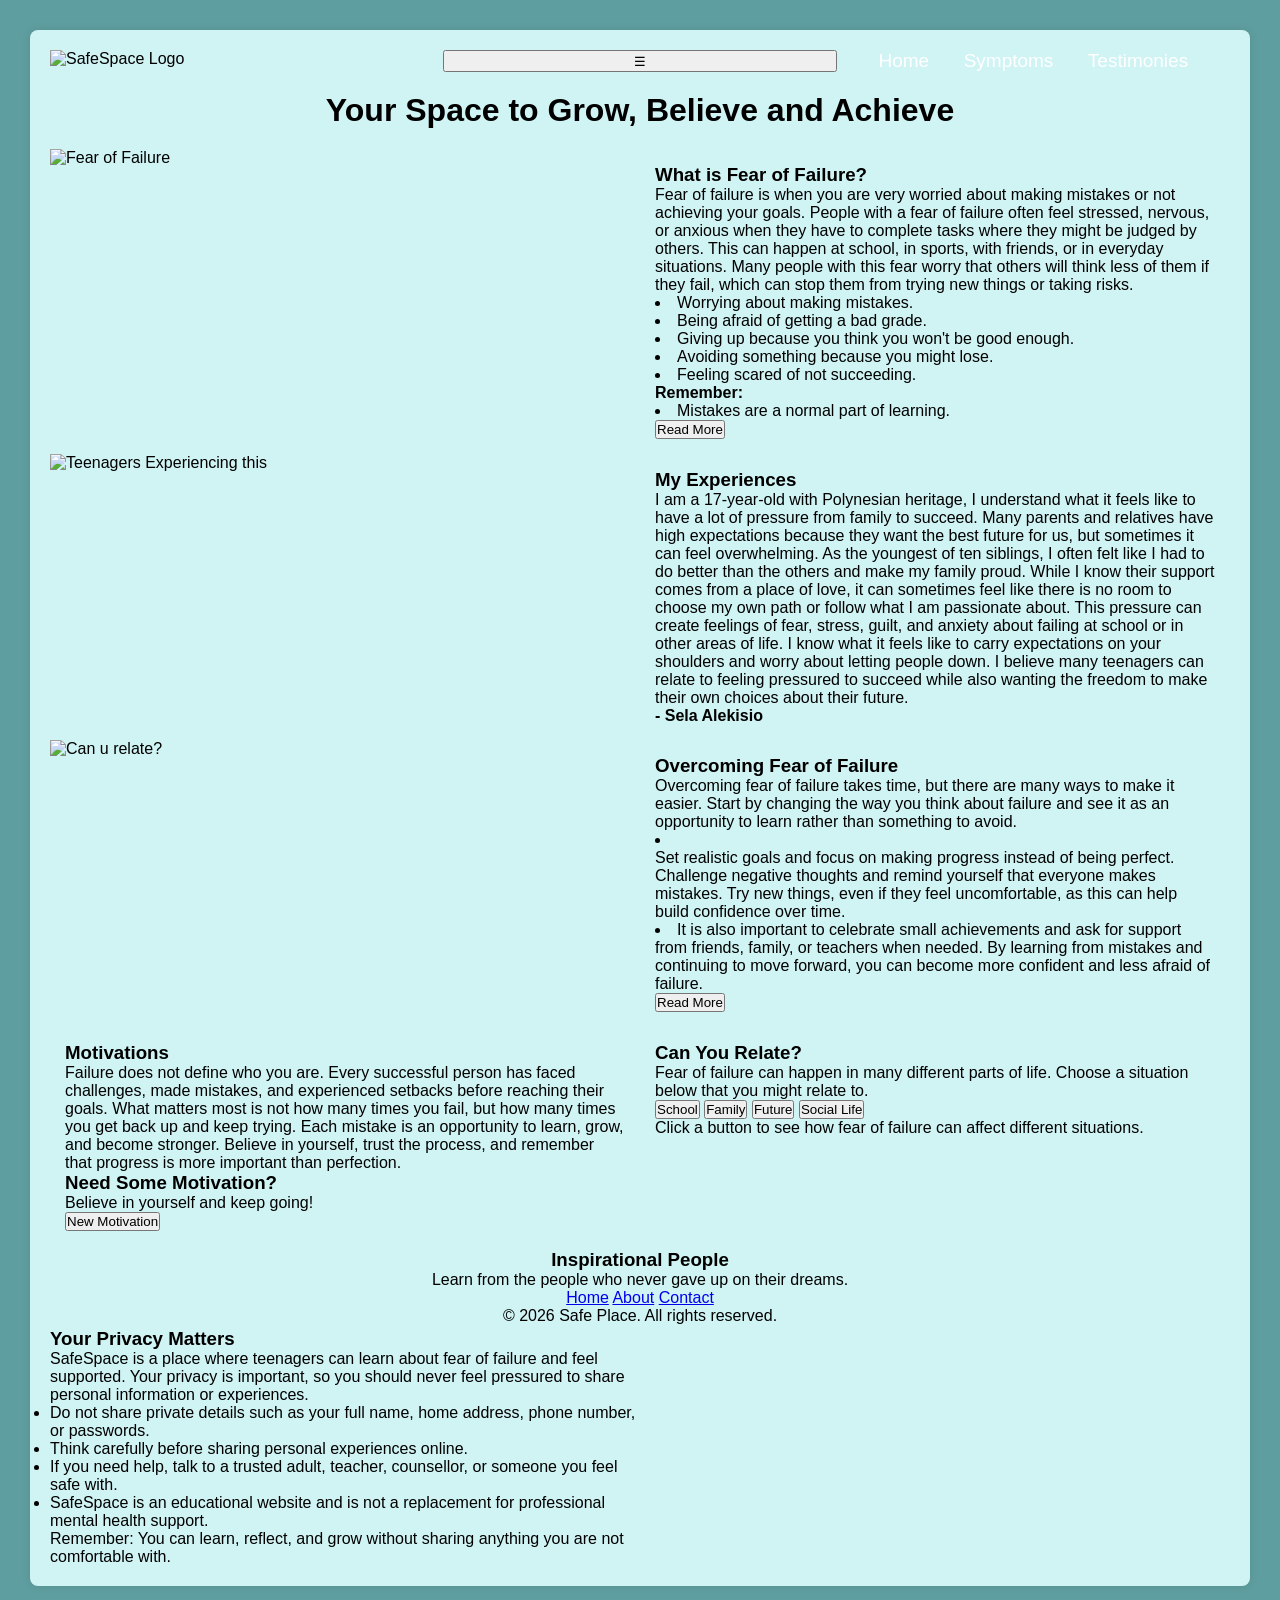
==== commit ce0b659b: "I took out my search bar cuz i didn't want it" ====
--- a/index.html
+++ b/index.html
@@ -1,56 +1,74 @@
 <!DOCTYPE html>
 <html lang="en">
 <head>
+    <meta charset="UTF-8">
+    <meta name="viewport" content="width=device-width, initial-scale=1.0">
     <title>Home</title>
     <link rel="stylesheet" href="style.css">
+    
 
 </head>
+
 <body>
     <div class="container">
 
-        <div class="navbar"> 
-
-            <div class="logo">
-                <img src="images/real logo.png" alt="Logo">
-            </div>
-
-           <div class="menu">
-                <ul>
-                    <a href="#">Home</a>
-                    <a href="page1.html">Symptoms</a>
-                    <a href="page 2.html">Testimonies</a>
-                    
-                </ul>
-           </div>
+<div class="navbar">
+
+    <div class="logo">
+        <img src="images/real-logo.png" alt="SafeSpace Logo">
+    </div>
+
+    <button class="menu-toggle" aria-label="Menu">
+        ☰
+    </button>
+
+    <div class="menu" id="navLinks">
+        <ul>
+            <li><a href="#">Home</a></li>
+            <li><a href="page1.html">Symptoms</a></li>
+            <li><a href="page2.html">Testimonies</a></li>
+        </ul>
+        
+    </div>
+
+    
+
+        </div>
                 
-
-            <div class="search">
-                <form>
-                    <input type="text" placeholder="search...">
-                    <button type="submit">Search</button>
-
-                </form>
-            </div>
-
-        </div>
       
 
         <div class="banner">
-            <img src="images/banner for website.png" alt="This is my Safe Space">
+           <h1> Your Space to Grow, Believe and Achieve </h1>
         </div>
 
 
 
         <div class="text_1">
             <h3> What is Fear of Failure? </h3>
-           <p>Fear of failure is when you are very worried about making mistakes or not achieving your goals. People with a fear of failure often feel stressed, nervous, or anxious when they have to complete tasks where they might be judged by others. This can happen at school, in sports, with friends, or in everyday situations. Many people with this fear worry that others will think less of them if they fail, which can stop them from trying new things or taking risks. </p>
+           <p>Fear of failure is when you are very worried about making mistakes or not achieving your goals. People with a fear of failure often feel stressed, nervous, or anxious when they have to complete tasks where they might be judged by others. This can happen at school, in sports, with friends, or in everyday situations. Many people with this fear worry that others will think less of them if they fail, which can stop them from trying new things or taking risks.</p>
+
+           <div id="moretext_1" class="collapse-content">
+
+           <li>Worrying about making mistakes.</li>
+           <li>Being afraid of getting a bad grade.</li>
+           <li> Giving up because you think you won't be good enough.</li>
+           <li> Avoiding something because you might lose.</li>
+           <li> Feeling scared of not succeeding.</li>
+           <h4> Remember:</h4>
+           <li> Mistakes are a normal part of learning.</li>
+
+           </div>
+
+           <button onclick="toggleCollapse1()" id="collapseButton1">
+                Read More
+            </button>
        
         </div>
 
 
 
         <div class="image_1">
-            <img src="images/image 1 home.png" alt="Fear of Failure">
+            <img src="images/image-1home.jpg" alt="Fear of Failure">
         </div>
 
 
@@ -62,14 +80,26 @@
 
 
         <div class="image2">
-            <img src="images/image 2 home.png" alt="Teenagers Experiencing this">
+            <img src="images/image-2-home.jpg" alt="Teenagers Experiencing this">
         </div>
 
 
 
         <div class="text3">
              <h3> Overcoming Fear of Failure </h3>
-            <p>Overcoming fear of failure takes time, but there are many ways to make it easier. Start by changing the way you think about failure and see it as an opportunity to learn rather than something to avoid. Set realistic goals and focus on making progress instead of being perfect. Challenge negative thoughts and remind yourself that everyone makes mistakes. Try new things, even if they feel uncomfortable, as this can help build confidence over time. It is also important to celebrate small achievements and ask for support from friends, family, or teachers when needed. By learning from mistakes and continuing to move forward, you can become more confident and less afraid of failure.</p>
+            <p>Overcoming fear of failure takes time, but there are many ways to make it easier. Start by changing the way you think about failure and see it as an opportunity to learn rather than something to avoid. </p>
+
+            <div id="moretext3" class="collapse-content">
+               <li> <p> Set realistic goals and focus on making progress instead of being perfect. Challenge negative thoughts and remind yourself that everyone makes mistakes. Try new things, even if they feel uncomfortable, as this can help build confidence over time. </li>
+                <li>It is also important to celebrate small achievements and ask for support from friends, family, or teachers when needed. By learning from mistakes and continuing to move forward, you can become more confident and less afraid of failure.</p> </li>
+
+            </div>
+
+            <button onclick="toggleCollapse3()" id="collapseButton3">
+                Read More
+            </button>
+
+
 
 
         </div>
@@ -77,54 +107,184 @@
 
 
         <div class="image3">
-            <img src="images/image 3 home.png" alt="Can u relate?">
+            <img src="images/image-3-home.jpg" alt="Can u relate?">
         </div>
 
 
 
 
         <div class="text4">
-            <h3> Motivations </h3>
-            <p> Failure does not define who you are. Every successful person has faced challenges, made mistakes, and experienced setbacks before reaching their goals. What matters most is not how many times you fail, but how many times you get back up and keep trying. Each mistake is an opportunity to learn, grow, and become stronger. Believe in yourself, trust the process, and remember that progress is more important than perfection. </p>
+            <h3>Motivations</h3>
+
+            <p>
+            Failure does not define who you are. Every successful person has faced
+            challenges, made mistakes, and experienced setbacks before reaching
+            their goals. What matters most is not how many times you fail, but how
+            many times you get back up and keep trying. Each mistake is an
+            opportunity to learn, grow, and become stronger. Believe in yourself,
+            trust the process, and remember that progress is more important than
+            perfection.
+            </p>
+
+        <div class="motivation-box">
+            <h3>Need Some Motivation?</h3>
+
+            <p id="motivationText">
+            Believe in yourself and keep going!
+             </p>
+
+            <button onclick="changeMotivation()">
+            New Motivation
+            </button>
+         </div>
         </div>
 
 
 
         <div class="text5">
-              <h3> Can You Relate? </h3>
-            <p> If you're between 15 and 18 years old in New Zealand, you may have experienced the fear of failure in different parts of your life. Whether you're at school, working, looking for a job, or figuring out what you want to do in the future, it's normal to feel pressure. You might worry about disappointing your family, making the wrong decisions, not meeting expectations, or comparing yourself to others on social media. For some teenagers, especially those from cultures where success is highly valued, these expectations can feel even greater. Remember, you're not alone. Many young people experience these feelings, and failure doesn't define your future, it helps you learn, grow, and become stronger.
-            </p>
-
-        </div>
-
+            <h3>Can You Relate?</h3>
+
+            <p>
+                Fear of failure can happen in many different parts of life.
+                Choose a situation below that you might relate to.
+            </p>
+
+        <div class="relate-buttons">
+            <button onclick="showRelate('school')">School</button>
+            <button onclick="showRelate('family')">Family</button>
+            <button onclick="showRelate('future')">Future</button>
+            <button onclick="showRelate('social')">Social Life</button>
+        </div>
+
+            <p id="relateMessage">
+                Click a button to see how fear of failure can affect different situations.
+            </p>
+        </div>
+
+
+        
+            <!-- Privacy Section -->
+        <div class="privacy">
+            <h3>Your Privacy Matters</h3>
+
+            <p>
+                SafeSpace is a place where teenagers can learn about fear of
+                failure and feel supported. Your privacy is important, so you
+                should never feel pressured to share personal information or
+                experiences.
+             </p>
+
+        <ul>
+                <li>Do not share private details such as your full name,
+                home address, phone number, or passwords.</li>
+
+                <li>Think carefully before sharing personal experiences online.</li>
+
+                <li>If you need help, talk to a trusted adult, teacher,
+                counsellor, or someone you feel safe with.</li>
+
+                <li>SafeSpace is an educational website and is not a replacement
+                for professional mental health support.</li>
+         </ul>
+
+            <p class="privacy-note">
+                Remember: You can learn, reflect, and grow without sharing
+                anything you are not comfortable with.
+            </p>
+        </div>
 
 
 
 
 
         <div class="footer">
+    
+
+        <footer>
+            <h3>Inspirational People</h3>
+
+            <p>Learn from the people who never gave up on their dreams.</p>
+
+    <div>
+            <a href="#">Home</a>
+            <a href="#">About</a>
+            <a href="#">Contact</a>
+    </div>
+
+        <div class="footer-bottom">
+            © 2026 Safe Place. All rights reserved.
+        </div>
+    </footer>
+        </div> 
+    </div>
+    <script>
+        
+       function toggleCollapse1() {
+        const content = document.getElementById("moretext_1");
+        const button = document.getElementById("collapseButton1");
+
+       content.classList.toggle("show");
+
+       if (content.classList.contains ("show")) {
+        button.textContent = "Read Less";
+
+       } else {
+        button.textContent ="Read More";
+
+       }
+
+       }
+        function toggleCollapse3() {
+        const content = document.getElementById("moretext3");
+        const button = document.getElementById("collapseButton3");
+
+        content.classList.toggle("show");
+
+        if (content.classList.contains("show")) {
+            button.textContent = "Read Less";
+
+        } else {
+            button.textContent = "Read More";
+        }
+    }
+    </script>
+
+    <script>
+        function changeMotivation() {
+            const messages = [
+                "Mistakes help you learn and grow.",
+                "You don't have to be perfect to make progress.",
+                "Believe in yourself and keep going.",
+                "It's okay to take things one step at a time.",
+                "Your mistakes do not define you.",
+                "Trying is already a form of progress."
+            ];
+
+            const randomNumber = Math.floor (Math.random() * messages.length);
+
+            document.getElementById("motivationText").textContent =
+            messages [randomNumber];
+        }
+    </script>
+
+    <script>
+        function showRelate(situation) {
+
+        const messages = {
+            school: "You might worry about getting a bad grade, making mistakes, or disappointing your teachers.",
             
-
-            <h3> About </h3>
-                <p> This is my Safe Space is a website that provides support and resources for teenagers who are struggling with fear of failure. The website offers articles, tips, and advice on how to overcome fear of failure and build confidence. It also provides a safe space for teenagers to share their experiences and connect with others who are going through similar challenges. </p>
+            family: "You might feel pressure to meet your family's expectations or worry about letting them down.",
             
-            <h3> Services </h3>
-                <p> The website offers a variety of services to help teenagers overcome fear of failure. These services include online counseling, support groups, and educational resources. The website also provides a platform for teenagers to share their stories and connect with others who are facing similar challenges. </p>
-
-            <h3> Contact </h3>
-                <p> If you would like to get in touch with us, please feel free to reach out through our contact form or email us directly. We are here to support you and provide any assistance you may need. Your privacy and confidentiality are important to us, and we are committed to creating a safe and supportive environment for all teenagers seeking help. </p>
-                
-             <h3> Connect with Us </h3>
-                <p> Follow us on social media to stay updated on our latest resources, articles, and support services. We are active on Instagram, TikTok, and Twitter, where we share valuable content and engage with our community. Feel free to reach out to us through these platforms or send us an email for any inquiries or support. We look forward to connecting with you! </p>
-
-            <h3> Disclaimer </h3>
-                <p> The information provided on this website is for educational and informational purposes only. It is not a substitute for professional medical advice, diagnosis, or treatment. Always seek the advice of your physician or other qualified health provider with any questions you may have regarding a medical condition. If you are in crisis or need immediate assistance, please contact emergency services or a mental health professional. </p>
-
-            <p> Created by Sela Alekisio </p> 
-
-        </div>
-
-       
-    </div>
+            future: "You might worry about making the wrong choice about your future or not reaching your goals.",
+            
+            social: "You might worry about what other people think of you or compare yourself to others."
+    };
+
+        document.getElementById("relateMessage").textContent =
+            messages[situation];
+}
+</script>
+
+
 </body>
 </html>
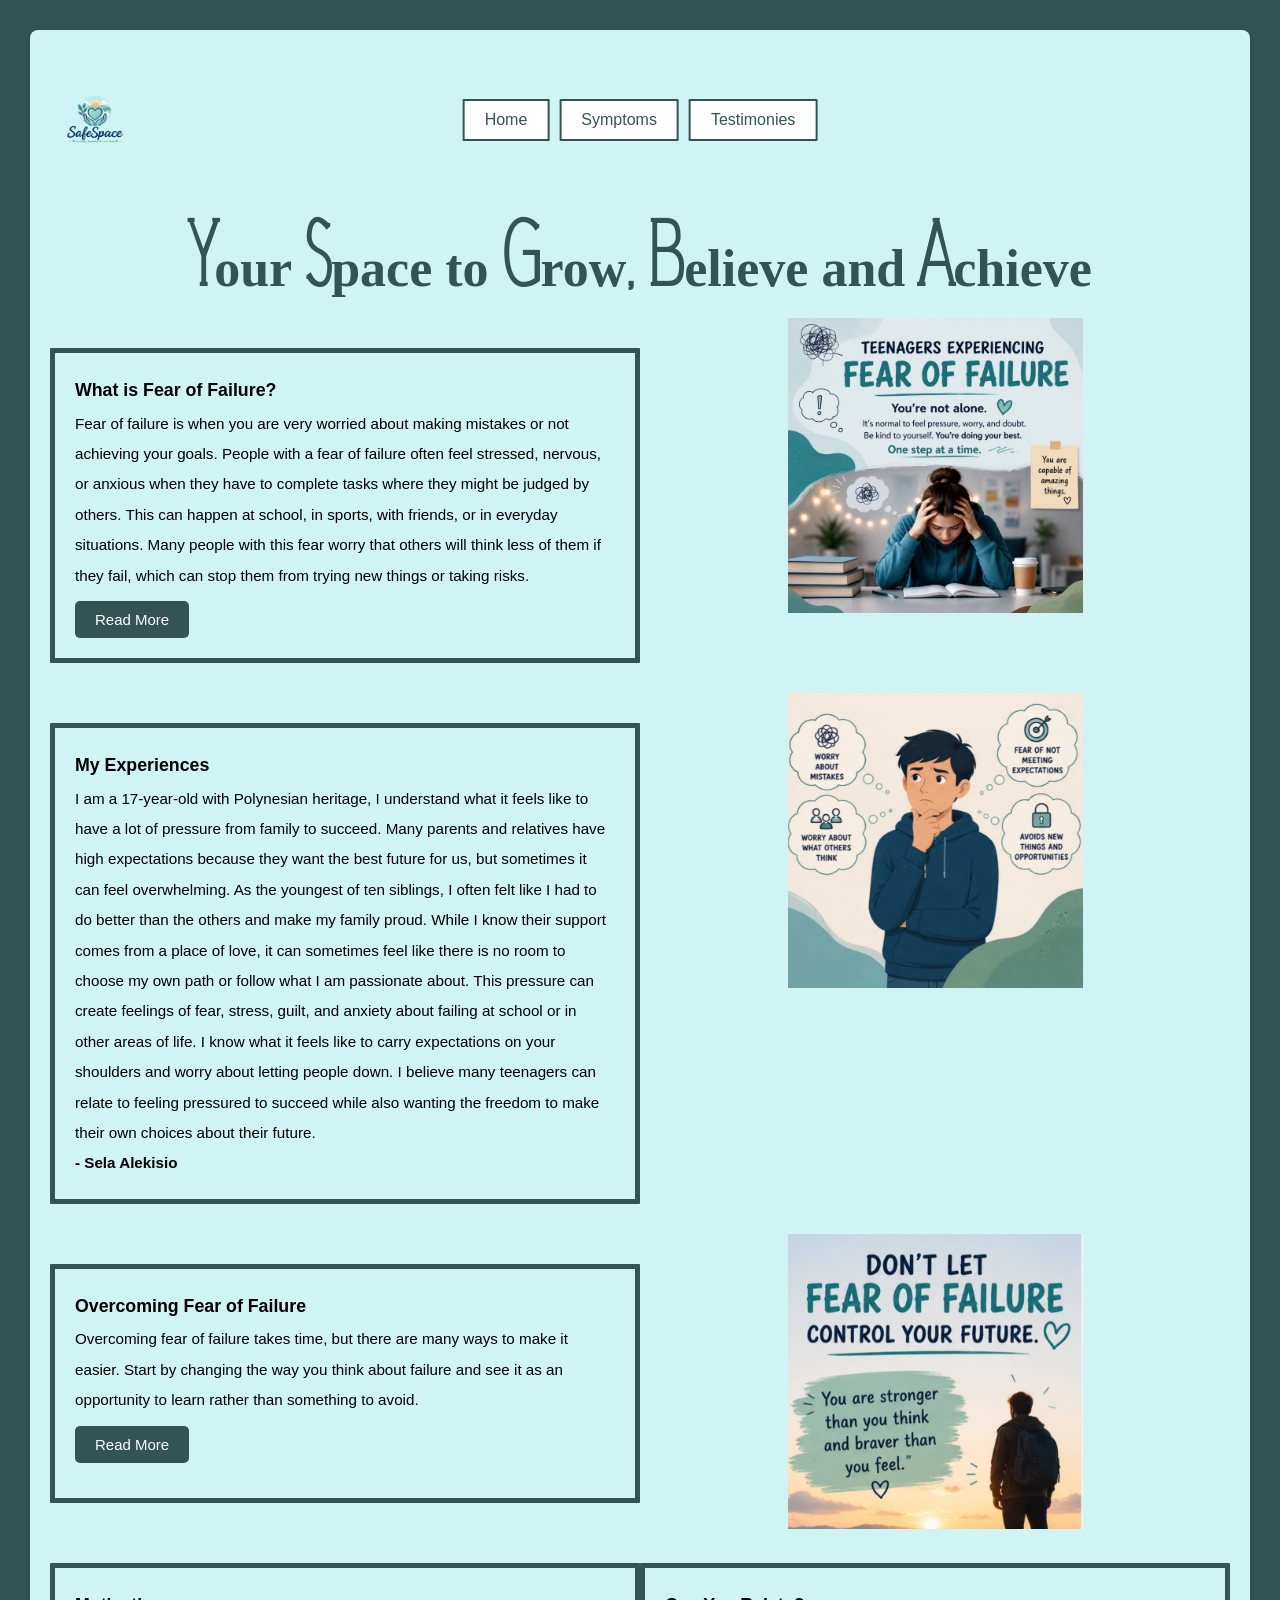
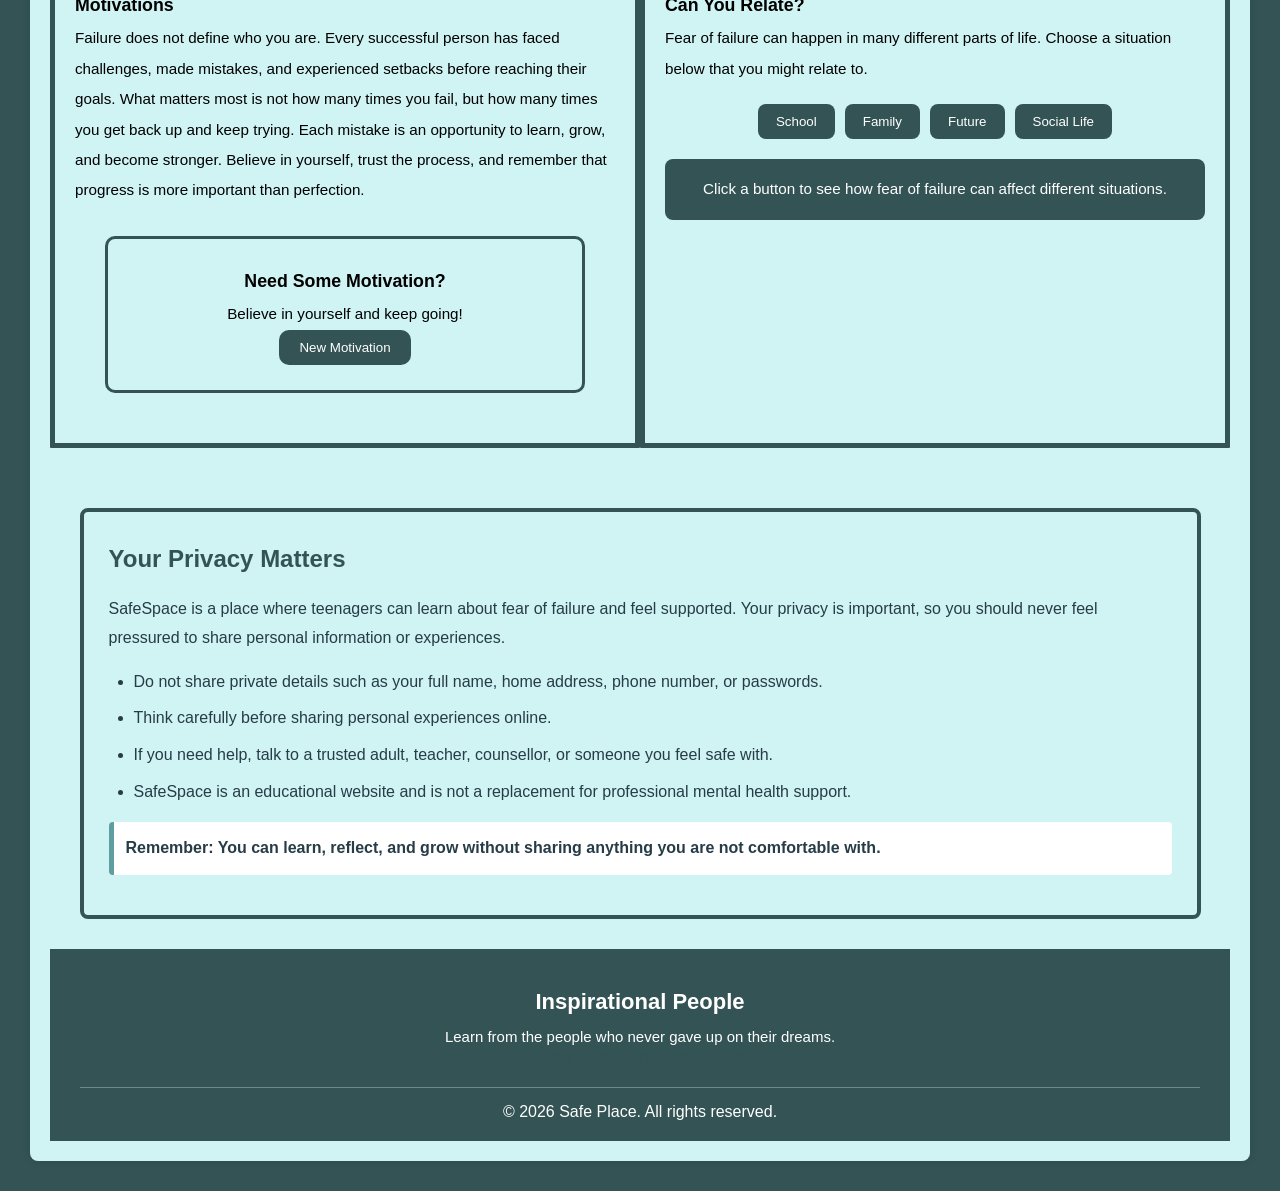
==== commit 7ddebb96: "Changes for my color pallete" ====
--- a/index.html
+++ b/index.html
@@ -207,8 +207,8 @@
 
     <div>
             <a href="#">Home</a>
-            <a href="#">About</a>
-            <a href="#">Contact</a>
+            <a href="#">Symptoms</a>
+            <a href="#">Testimonies</a>
     </div>
 
         <div class="footer-bottom">
--- a/style.css
+++ b/style.css
@@ -1,5 +1,5 @@
 body {
-    background-color:cadetblue;
+    background: #335354;
     margin: 0;
     padding: 30px;
 }
@@ -17,10 +17,11 @@
     grid-template-areas:
     "navbar navbar"
     "banner banner"
-    "image_1 text_1"
-    "image2 text2"
-    "image3 text3"
+    "text_1 image_1"
+    "text2 image2"
+    "text3 image3 "
     "text4 text5"
+    "privacy privacy"
     "footer footer"; 
 }
 
@@ -30,135 +31,449 @@
     margin: 0;
     padding: 0;
     box-sizing: border-box;
-    font-family: sans-serif;
-}
-
-.navbar{
+    font-family:'Lucida Sans', 'Lucida Sans Regular', 'Lucida Grande', 'Lucida Sans Unicode', Geneva, Verdana, sans-serif;
+}
+
+/* NAVBAR */
+.navbar {
     grid-area: navbar;
-    display: grid;
-    grid-template-columns: 1fr 1fr 1fr;
-    grid-template-rows: auto;
-    grid-template-areas: 
-    "logo menu search";
+    display: flex;
+    align-items: center;
+    justify-content: space-between;
+    position: relative;
+    width: 100%;
+    min-height: 100px;
+    margin: 20px 0;
+    padding: 10px;
+}
+
+/* LOGO */
+.logo {
+    flex: 1;
+}
+
+.logo img {
+    width: 70px;
+    max-width: 100%;
+    height: auto;
+    display: block;
+}
+
+/* NAVIGATION */
+.menu {
+    position: absolute;
+    left: 50%;
+    transform: translateX(-50%);
+}
+
+.menu ul {
+    display: flex;
+    justify-content: center;
+    align-items: center;
+    gap: 10px;
+    list-style: none;
     margin: 0;
     padding: 0;
-
-}
-
- 
-.logo {
-    grid-area: logo;
-}
-
-.logo img {
-    width: 10%;
-    height: auto;
-    margin: 0;
-    padding: 0;
-}
-
-.menu {
-    justify-content: right;
-    list-style: none;
-}
-
-.menu ul {
-    list-style-type: none;
-    text-align: center;
-    padding: 0;
-    margin: 0;
-}
-
-.menu li {
-    display: inline-block;
-    margin: 0 15px
 }
 
 .menu li a {
-    font-size: 19px;
-    color:#fff;
+    display: block;
     text-decoration: none;
-    transition: background-color 0.3s;
+    color: #335354;
+    background-color: white;
+    border: 2px solid #335354;
+    padding: 10px 20px;
+    border-radius: 1%;
+    font-size: 16px;
+    transition: 0.3s ease;
 }
 
 .menu li a:hover {
-    color: #ccc;
-}
-
-.search {
-    grid-area: search;
-    text-align: right;
+    background-color: #335354;
+    color: white;
+}
+
+/* BURGER BUTTON */
+.menu-toggle {
+    display: none;
+    background: none;
+    border: none;
+    color: #335354;
+    font-size: 30px;
+    cursor: pointer;
+    padding: 5px;
+    line-height: 1;
 }
 
 .banner {
     grid-area: banner;
+    padding: 10px;
+    text-align: center;
+    font-family: "Angelone",cursive;
+}
+
+@font-face {
+    font-family: "Angelone";
+    src: url(fonts/Angelone-2vXp8.ttf) format("truetype");
+    font-weight: normal;
+    font-style: normal;
+    font-display: swap;
+}
+
+.banner h1 {
+    font-family:"Angelone", cursive;
+    font-size: 52px;
+    color:  #335354;
+   
+}
+
+.collapse-content {
+    display: none;
+}
+
+.collapse-content.show {
+    display: block;
+}
+
+#collapseButton1,
+#collapseButton3 {
+    padding: 10px 20px;
+    border: none;
+    border-radius: 5px;
+    cursor: pointer;
+    background-color: #335354;
+    color: white;
+    font-size: 15px;
+    margin-top: 10px;
+}
+
+#collapseButton1:hover, #collapseButton3:hover {
+    background-color: #335354;
+}
+
+.motivation-box {
+    grid-area: motivation;
+    text-align: center;
+    padding: 25px;
+    margin: 30px;
+    border: 3px solid #335354;
+    border-radius: 10px;
+}
+
+.motivation-box button {
+    padding: 10px 20px;
+    background-color: #335354;
+    color: white;
+    border: none;
+    border-radius: 10px;
+    cursor: pointer;
+}
+
+.motivation-box button:hover {
+    background-color: #335354;
+}
+
+.relate-buttons {
+    display: flex;
+    justify-content: center;
+    gap: 10px;
+    flex-wrap: wrap;
+    margin: 20px 0;
+}
+
+.relate-buttons button {
+    padding: 10px 18px;
+    border: none;
+    border-radius: 8px;
+    background-color: #335354;
+    color: white;
+    cursor: pointer;
+}
+
+.relate-buttons button:hover {
+    background-color: #335354;
+}
+
+#relateMessage {
+    text-align: center;
+    padding: 15px;
+    border-radius: 8px;
+    background-color: #335354;
+    color: white;
+}
+
+
+.image_1{grid-area: image_1;}
+.image2{grid-area: image2;}
+.image3{grid-area: image3;}
+
+.text_1{grid-area: text_1;}
+.text2{grid-area: text2;}
+.text3{grid-area: text3;}
+.text4{grid-area: text4;}
+.text5{grid-area: text5;}
+
+.text_1, .text2, .text3, .text4, .text5{
     padding: 20px;
+    font-size: 95%;
+    line-height:2;
+    border: 5px solid #335354;
+    border-radius: 1px;
+    margin: 30px auto;
+}
+
+.image_1, .image2, .image3 {
     text-align: center;
 }
 
-.text_1{
-    grid-area: text_1;
-    padding: 15px;
-
-}
-
-.image_1{
-    grid-area: image_1;
-    max-width: 400px;
-    width: 250px;
-    height: 270px;
-    object-fit: contain;
-    vertical-align: middle;
-}
-
-.text2{
-    grid-area: text2;
-    padding: 15px;
-
-}
-
-.image2{
-    grid-area: image2;
-    max-width: 400px;
-    width: 250px;
-    height: 270px;
-    object-fit: contain;
-    vertical-align: middle;
-}
-
-.image3{
-    grid-area: image3;
-    max-width: 400px;
-    width: 250px;
-    height: 270px;
-    object-fit: contain;
-    vertical-align: middle;
-}
-
-
-.text3{
-    grid-area: text3;
-    padding: 15px;
-}
-
-.text4{
-    grid-area: text4;
-    padding : 15px;
-}
-
-.text5{
-    grid-area: text5;
-    padding: 15px;
-}
+
 
 .footer {
     grid-area: footer;
-    color: black;
-    padding: 3px;
+    background-color: #335354;
+    color: white;
+    padding: 40px 30px 20px;
+    box-sizing: border-box;
     text-align: center;
-}
+    font-family: Arial, sans-serif;
+}
+
+footer section {
+    width: 100%;
+     margin: 0 auto 25px;
+}
+
+footer h2,
+footer h3 {
+    color: #ffffff;
+    margin-bottom: 10px;
+    font-size: 22px;
+}
+
+footer p {
+    max-width: 900px;
+    margin: 0 auto;
+    line-height: 1.6;
+    font-size: 15px;
+}
+
+footer a {
+    color: #335354;
+    text-decoration: none;
+    font-weight: bold;
+}
+
+footer a:hover {
+    color: white;
+    text-decoration: underline;
+}
+
+.footer-bottom {
+    border-top: 1px solid rgba(255, 255, 255, 0.3);
+    padding-top: 15px;
+    margin-top: 20px;
+  
+}
+
+
+/* Privacy Section */
+.privacy {
+    grid-area: privacy;
+    grid-column: 1 / -1;
+    background-color: #D0F3F4;
+    border: 4px solid#335354;
+    border-radius: 8px;
+    padding: 25px;
+    margin: 30px auto;
+    width: 95%;
+    line-height: 1.8;
+    color: #263c47;
+}
+
+.privacy h3 {
+    color: #335354;
+    font-size: 24px;
+    margin-bottom: 15px;
+}
+
+.privacy p {
+    margin-bottom: 15px;
+}
+
+.privacy ul {
+    padding-left: 25px;
+    margin-bottom: 15px;
+}
+
+.privacy li {
+    margin-bottom: 8px;
+}
+
+.privacy-note {
+    background-color: white;
+    border-left: 5px solid cadetblue;
+    padding: 12px;
+    border-radius: 4px;
+    font-weight: bold;
+}
+
+/* Privacy section on mobile */
+@media (max-width: 700px) {
+    .privacy {
+        width: 100%;
+        padding: 15px;
+        margin: 20px auto;
+        font-size: 14px;
+    }
+
+    .privacy h3 {
+        font-size: 20px;
+    }
+}
+
 
 img{
-    width: 100%;
+    max-width: 50%;
     height: auto;
-}+}
+ @media (max-width: 700px) {
+
+    .container {
+    grid-template-columns: 1fr;
+    grid-template-areas:
+    "navbar"
+    "banner"
+    "text_1"
+    "image_1"
+    "text2"
+    "image2"
+    "text3"
+    "image3"
+    "text4"
+    "text5"
+    "privacy"
+    "footer";
+    }
+
+       /* NAVBAR */
+    .navbar {
+        display: grid;
+        grid-template-columns: minmax(0, 1fr) auto auto;
+        grid-template-rows: auto auto;
+        align-items: center;
+        gap: 15px 10px;
+        margin: 10px 0;
+        padding: 10px;
+    }
+
+    /* LOGO: top left */
+    .logo {
+        grid-column: 1;
+        grid-row: 1;
+        min-width: 0;
+    }
+
+    .logo img {
+        display: block;
+        width: 65px;
+        max-width: 100%;
+        height: auto;
+    }
+
+    /* HAMBURGER: top middle */
+    .menu-toggle {
+        display: block;
+        grid-column: 2;
+        grid-row: 1;
+        border: 2px solid #263c47;
+        border-radius: 4px;
+        padding: 5px 7px;
+        font-size: 28px;
+    }
+
+    /* SEARCH: top right */
+    .search {
+        grid-column: 3;
+        grid-row: 1;
+        width: auto;
+        min-width: 0;
+        justify-content: flex-end;
+    }
+
+    .search form {
+        display: flex;
+        align-items: center;
+        justify-content: flex-end;
+        gap: 6px;
+        width: auto;
+    }
+
+    .search input {
+        width: 68px;
+        max-width: none;
+        padding: 9px 10px;
+        font-size: 12px;
+    }
+
+    .search button {
+        padding: 10px 13px;
+        font-size: 12px;
+    }
+
+    /* NAVIGATION: below the top row */
+    .menu {
+        display: block;
+        grid-column: 1 / -1;
+        grid-row: 2;
+        width: 100%;
+        min-width: 0;
+    }
+
+    .menu ul {
+        display: flex;
+        flex-direction: column;
+        align-items: stretch;
+        width: 100px;
+        gap: 8px;
+    }
+
+    .menu li {
+        width: 100%;
+    }
+
+    .menu li a {
+        display: block;
+        width: 100%;
+        padding: 9px 10px;
+        text-align: center;
+        box-sizing: border-box;
+    }
+
+    /* Keep the banner readable on mobile */
+    .banner h1 {
+        font-size: clamp(36px, 10vw, 52px);
+    }
+
+    /* Search */
+    .search {
+        order: 3;
+        width: 100%;
+        justify-content: center;
+    }
+
+    .search form {
+        width: 100%;
+        justify-content: center;
+    }
+
+    .search input {
+        width: 70%;
+        max-width: 220px;
+    }
+
+    .logo {
+        flex: 1;
+    }
+}
+
+     
